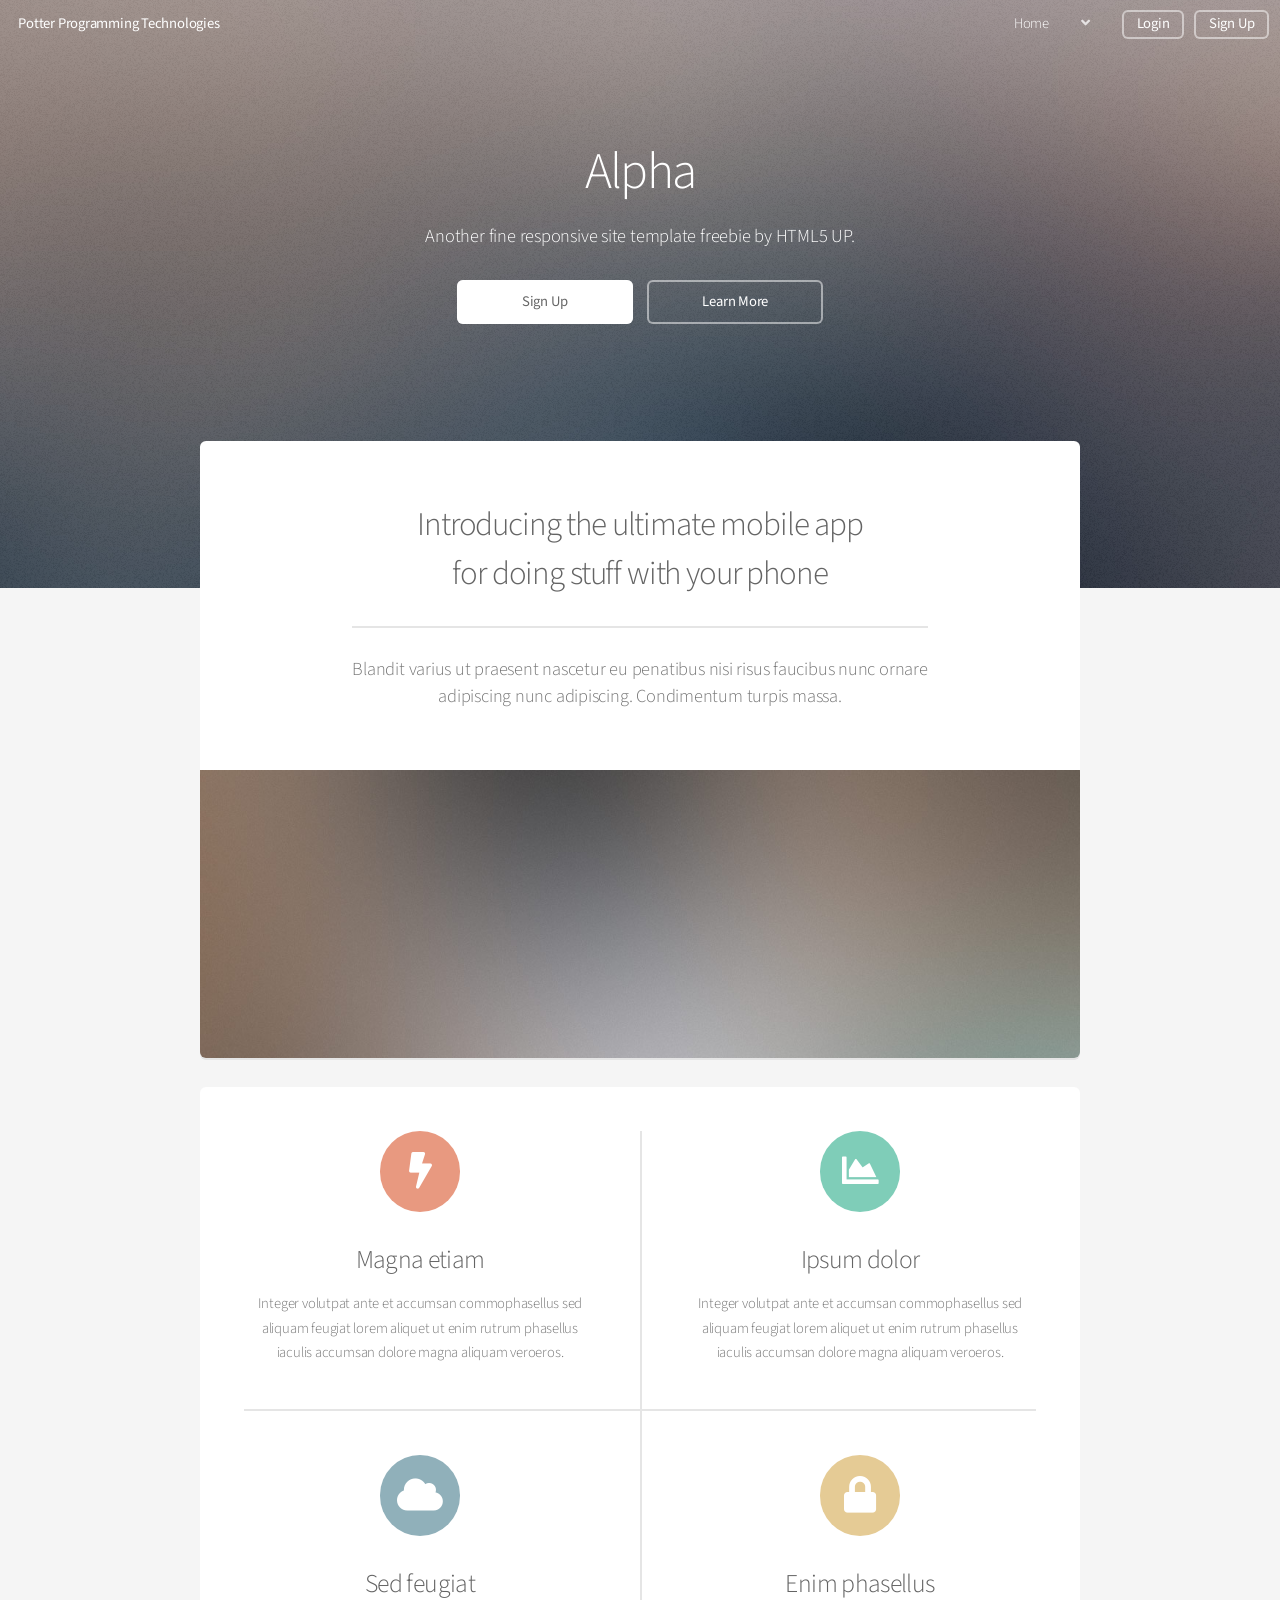
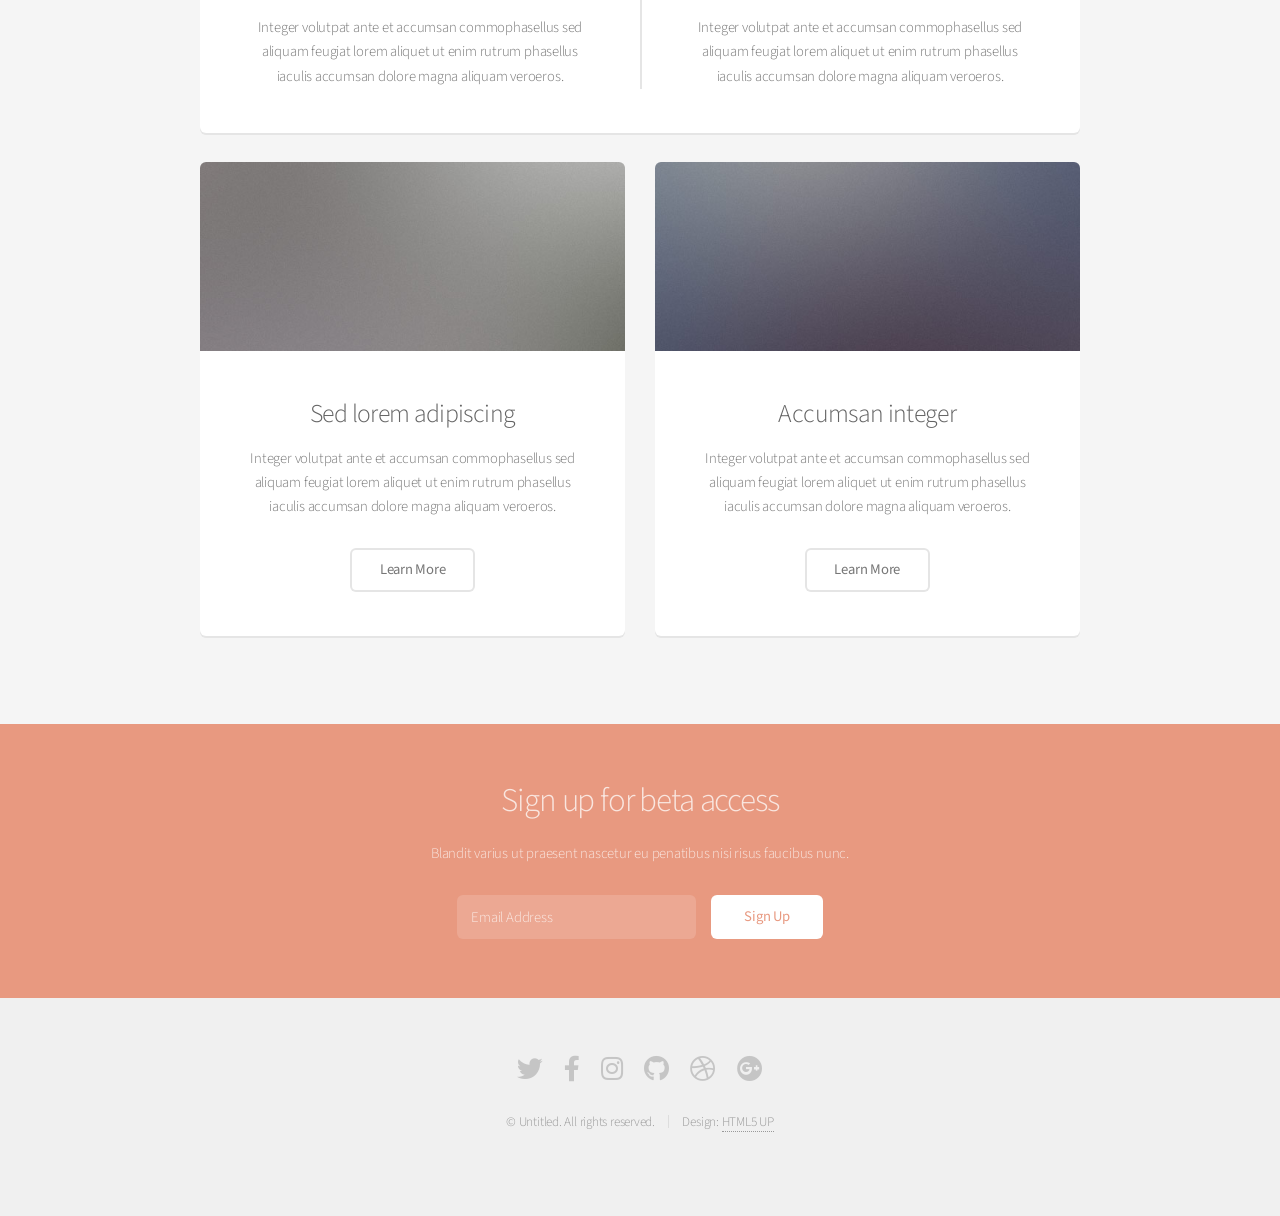
==== index.html @ 26efd862 "Altered" ====
<!DOCTYPE HTML>
<!--
	Alpha by HTML5 UP
	html5up.net | @ajlkn
	Free for personal and commercial use under the CCA 3.0 license (html5up.net/license)
-->
<html>
	<head>
		<title>Home</title>
		<meta charset="utf-8" />
		<meta name="viewport" content="width=device-width, initial-scale=1, user-scalable=no" />
		<link rel="stylesheet" href="./assets/css/main.css" />
	</head>
	<body class="landing is-preload">
		<div id="page-wrapper">

			<!-- Header -->
				<header id="header" class="alt">
					<h1><a href="./index.html">Potter Programming Technologies</a></h1>
					<nav id="nav"></nav>
				</header>

			<!-- Banner -->
				<section id="banner">
					<h2>Alpha</h2>
					<p>Another fine responsive site template freebie by HTML5 UP.</p>
					<ul class="actions special">
						<li><a href="#" class="button primary">Sign Up</a></li>
						<li><a href="#" class="button">Learn More</a></li>
					</ul>
				</section>

			<!-- Main -->
				<section id="main" class="container">

					<section class="box special">
						<header class="major">
							<h2>Introducing the ultimate mobile app
							<br />
							for doing stuff with your phone</h2>
							<p>Blandit varius ut praesent nascetur eu penatibus nisi risus faucibus nunc ornare<br />
							adipiscing nunc adipiscing. Condimentum turpis massa.</p>
						</header>
						<span class="image featured"><img src="images/pic01.jpg" alt="" /></span>
					</section>

					<section class="box special features">
						<div class="features-row">
							<section>
								<span class="icon solid major fa-bolt accent2"></span>
								<h3>Magna etiam</h3>
								<p>Integer volutpat ante et accumsan commophasellus sed aliquam feugiat lorem aliquet ut enim rutrum phasellus iaculis accumsan dolore magna aliquam veroeros.</p>
							</section>
							<section>
								<span class="icon solid major fa-chart-area accent3"></span>
								<h3>Ipsum dolor</h3>
								<p>Integer volutpat ante et accumsan commophasellus sed aliquam feugiat lorem aliquet ut enim rutrum phasellus iaculis accumsan dolore magna aliquam veroeros.</p>
							</section>
						</div>
						<div class="features-row">
							<section>
								<span class="icon solid major fa-cloud accent4"></span>
								<h3>Sed feugiat</h3>
								<p>Integer volutpat ante et accumsan commophasellus sed aliquam feugiat lorem aliquet ut enim rutrum phasellus iaculis accumsan dolore magna aliquam veroeros.</p>
							</section>
							<section>
								<span class="icon solid major fa-lock accent5"></span>
								<h3>Enim phasellus</h3>
								<p>Integer volutpat ante et accumsan commophasellus sed aliquam feugiat lorem aliquet ut enim rutrum phasellus iaculis accumsan dolore magna aliquam veroeros.</p>
							</section>
						</div>
					</section>

					<div class="row">
						<div class="col-6 col-12-narrower">

							<section class="box special">
								<span class="image featured"><img src="images/pic02.jpg" alt="" /></span>
								<h3>Sed lorem adipiscing</h3>
								<p>Integer volutpat ante et accumsan commophasellus sed aliquam feugiat lorem aliquet ut enim rutrum phasellus iaculis accumsan dolore magna aliquam veroeros.</p>
								<ul class="actions special">
									<li><a href="#" class="button alt">Learn More</a></li>
								</ul>
							</section>

						</div>
						<div class="col-6 col-12-narrower">

							<section class="box special">
								<span class="image featured"><img src="images/pic03.jpg" alt="" /></span>
								<h3>Accumsan integer</h3>
								<p>Integer volutpat ante et accumsan commophasellus sed aliquam feugiat lorem aliquet ut enim rutrum phasellus iaculis accumsan dolore magna aliquam veroeros.</p>
								<ul class="actions special">
									<li><a href="#" class="button alt">Learn More</a></li>
								</ul>
							</section>

						</div>
					</div>

				</section>

			<!-- CTA -->
				<section id="cta">

					<h2>Sign up for beta access</h2>
					<p>Blandit varius ut praesent nascetur eu penatibus nisi risus faucibus nunc.</p>

					<form>
						<div class="row gtr-50 gtr-uniform">
							<div class="col-8 col-12-mobilep">
								<input type="email" name="email" id="email" placeholder="Email Address" />
							</div>
							<div class="col-4 col-12-mobilep">
								<input type="submit" value="Sign Up" class="fit" />
							</div>
						</div>
					</form>

				</section>

			<!-- Footer -->
				<footer id="footer">
					<ul class="icons">
						<li><a href="#" class="icon brands fa-twitter"><span class="label">Twitter</span></a></li>
						<li><a href="#" class="icon brands fa-facebook-f"><span class="label">Facebook</span></a></li>
						<li><a href="#" class="icon brands fa-instagram"><span class="label">Instagram</span></a></li>
						<li><a href="#" class="icon brands fa-github"><span class="label">Github</span></a></li>
						<li><a href="#" class="icon brands fa-dribbble"><span class="label">Dribbble</span></a></li>
						<li><a href="#" class="icon brands fa-google-plus"><span class="label">Google+</span></a></li>
					</ul>
					<ul class="copyright">
						<li>&copy; Untitled. All rights reserved.</li><li>Design: <a href="http://html5up.net">HTML5 UP</a></li>
					</ul>
				</footer>

		</div>

		<!-- Scripts -->
			<script src="./assets/js/nav.js"></script>
			<script src="./assets/js/jquery.min.js"></script>
			<script src="./assets/js/jquery.dropotron.min.js"></script>
			<script src="./assets/js/jquery.scrollex.min.js"></script>
			<script src="./assets/js/browser.min.js"></script>
			<script src="./assets/js/breakpoints.min.js"></script>
			<script src="./assets/js/util.js"></script>
			<script src="./assets/js/main.js"></script>

	</body>
</html>
---- assets/css/main.css ----
@import url("fontawesome-all.min.css");
@import url("https://fonts.googleapis.com/css?family=Source+Sans+Pro:300,400,300italic,400italic");

/*
	Alpha by HTML5 UP
	html5up.net | @ajlkn
	Free for personal and commercial use under the CCA 3.0 license (html5up.net/license)
*/

/* Reset */

/* Based on meyerweb.com/eric/tools/css/reset (v2.0 | 20110126 | License: public domain) */

	html, body, div, span, applet, object,
	iframe, h1, h2, h3, h4, h5, h6, p, blockquote,
	pre, a, abbr, acronym, address, big, cite,
	code, del, dfn, em, img, ins, kbd, q, s, samp,
	small, strike, strong, sub, sup, tt, var, b,
	u, i, center, dl, dt, dd, ol, ul, li, fieldset,
	form, label, legend, table, caption, tbody,
	tfoot, thead, tr, th, td, article, aside,
	canvas, details, embed, figure, figcaption,
	footer, header, hgroup, menu, nav, output, ruby,
	section, summary, time, mark, audio, video {
		margin: 0;
		padding: 0;
		border: 0;
		font-size: 100%;
		font: inherit;
		vertical-align: baseline;
	}

	article, aside, details, figcaption, figure,
	footer, header, hgroup, menu, nav, section {
		display: block;
	}

	body {
		line-height: 1;
	}

	ol, ul {
		list-style: none;
	}

	blockquote, q {
		quotes: none;
	}

		blockquote:before, blockquote:after, q:before, q:after {
			content: '';
			content: none;
		}

	table {
		border-collapse: collapse;
		border-spacing: 0;
	}

	body {
		-webkit-text-size-adjust: none;
	}

	mark {
		background-color: transparent;
		color: inherit;
	}

	input::-moz-focus-inner {
		border: 0;
		padding: 0;
	}

	input, select, textarea {
		-moz-appearance: none;
		-webkit-appearance: none;
		-ms-appearance: none;
		appearance: none;
	}

/* Basic */

	@-ms-viewport {
		width: device-width;
	}

	body {
		-ms-overflow-style: scrollbar;
	}

	@media screen and (max-width: 480px) {

		html, body {
			min-width: 320px;
		}

	}

	html {
		box-sizing: border-box;
	}

	*, *:before, *:after {
		box-sizing: inherit;
	}

	body {
		background: #f5f5f5;
	}

	body, input, select, textarea {
		color: #777;
		font-family: "Source Sans Pro", sans-serif;
		font-size: 16pt;
		font-weight: 300;
		line-height: 1.65em;
		letter-spacing: -0.015em;
	}

	a {
		-moz-transition: color 0.2s ease-in-out, border-bottom-color 0.2s ease-in-out;
		-webkit-transition: color 0.2s ease-in-out, border-bottom-color 0.2s ease-in-out;
		-ms-transition: color 0.2s ease-in-out, border-bottom-color 0.2s ease-in-out;
		transition: color 0.2s ease-in-out, border-bottom-color 0.2s ease-in-out;
		border-bottom: dotted 1px;
		color: #e89980;
		text-decoration: none;
	}

		a:hover {
			border-bottom-color: transparent;
		}

	strong, b {
		color: #646464;
		font-weight: 400;
	}

	em, i {
		font-style: italic;
	}

	p {
		margin: 0 0 2em 0;
	}

	h1, h2, h3, h4, h5, h6 {
		color: #646464;
		font-weight: 300;
		line-height: 1em;
		margin: 0 0 0.5em 0;
	}

		h1 a, h2 a, h3 a, h4 a, h5 a, h6 a {
			color: inherit;
			text-decoration: none;
		}

	h2 {
		font-size: 2.25em;
		line-height: 1.5em;
		letter-spacing: -0.035em;
	}

	h3 {
		font-size: 1.75em;
		line-height: 1.5em;
		letter-spacing: -0.025em;
	}

	h4 {
		font-size: 1.1em;
		line-height: 1.5em;
		letter-spacing: 0;
	}

	h5 {
		font-size: 0.9em;
		line-height: 1.5em;
		letter-spacing: 0;
	}

	h6 {
		font-size: 0.7em;
		line-height: 1.5em;
		letter-spacing: 0;
	}

	sub {
		font-size: 0.8em;
		position: relative;
		top: 0.5em;
	}

	sup {
		font-size: 0.8em;
		position: relative;
		top: -0.5em;
	}

	hr {
		border: 0;
		border-bottom: solid 2px #e5e5e5;
		margin: 2em 0;
	}

		hr.major {
			margin: 3em 0;
		}

	blockquote {
		border-left: solid 4px #e5e5e5;
		font-style: italic;
		margin: 0 0 2em 0;
		padding: 0.5em 0 0.5em 2em;
	}

	pre {
		-webkit-overflow-scrolling: touch;
		background: #f8f8f8;
		border-radius: 6px;
		border: solid 1px #e5e5e5;
		font-family: monospace;
		font-size: 0.9em;
		line-height: 1.75em;
		margin: 0 0 2em 0;
		overflow-x: auto;
		padding: 1em 1.5em;
	}

	code {
		background: #f8f8f8;
		border-radius: 6px;
		border: solid 1px #e5e5e5;
		font-family: monospace;
		font-size: 0.9em;
		margin: 0 0.25em;
		padding: 0.25em 0.65em;
	}

	.align-left {
		text-align: left;
	}

	.align-center {
		text-align: center;
	}

	.align-right {
		text-align: right;
	}

/* Row */

	.row {
		display: flex;
		flex-wrap: wrap;
		box-sizing: border-box;
		align-items: stretch;
	}

		.row > * {
			box-sizing: border-box;
		}

		.row.gtr-uniform > * > :last-child {
			margin-bottom: 0;
		}

		.row.aln-left {
			justify-content: flex-start;
		}

		.row.aln-center {
			justify-content: center;
		}

		.row.aln-right {
			justify-content: flex-end;
		}

		.row.aln-top {
			align-items: flex-start;
		}

		.row.aln-middle {
			align-items: center;
		}

		.row.aln-bottom {
			align-items: flex-end;
		}

		.row > .imp {
			order: -1;
		}

		.row > .col-1 {
			width: 8.33333%;
		}

		.row > .off-1 {
			margin-left: 8.33333%;
		}

		.row > .col-2 {
			width: 16.66667%;
		}

		.row > .off-2 {
			margin-left: 16.66667%;
		}

		.row > .col-3 {
			width: 25%;
		}

		.row > .off-3 {
			margin-left: 25%;
		}

		.row > .col-4 {
			width: 33.33333%;
		}

		.row > .off-4 {
			margin-left: 33.33333%;
		}

		.row > .col-5 {
			width: 41.66667%;
		}

		.row > .off-5 {
			margin-left: 41.66667%;
		}

		.row > .col-6 {
			width: 50%;
		}

		.row > .off-6 {
			margin-left: 50%;
		}

		.row > .col-7 {
			width: 58.33333%;
		}

		.row > .off-7 {
			margin-left: 58.33333%;
		}

		.row > .col-8 {
			width: 66.66667%;
		}

		.row > .off-8 {
			margin-left: 66.66667%;
		}

		.row > .col-9 {
			width: 75%;
		}

		.row > .off-9 {
			margin-left: 75%;
		}

		.row > .col-10 {
			width: 83.33333%;
		}

		.row > .off-10 {
			margin-left: 83.33333%;
		}

		.row > .col-11 {
			width: 91.66667%;
		}

		.row > .off-11 {
			margin-left: 91.66667%;
		}

		.row > .col-12 {
			width: 100%;
		}

		.row > .off-12 {
			margin-left: 100%;
		}

		.row.gtr-0 {
			margin-top: 0;
			margin-left: 0em;
		}

			.row.gtr-0 > * {
				padding: 0 0 0 0em;
			}

			.row.gtr-0.gtr-uniform {
				margin-top: 0em;
			}

				.row.gtr-0.gtr-uniform > * {
					padding-top: 0em;
				}

		.row.gtr-25 {
			margin-top: 0;
			margin-left: -0.5em;
		}

			.row.gtr-25 > * {
				padding: 0 0 0 0.5em;
			}

			.row.gtr-25.gtr-uniform {
				margin-top: -0.5em;
			}

				.row.gtr-25.gtr-uniform > * {
					padding-top: 0.5em;
				}

		.row.gtr-50 {
			margin-top: 0;
			margin-left: -1em;
		}

			.row.gtr-50 > * {
				padding: 0 0 0 1em;
			}

			.row.gtr-50.gtr-uniform {
				margin-top: -1em;
			}

				.row.gtr-50.gtr-uniform > * {
					padding-top: 1em;
				}

		.row {
			margin-top: 0;
			margin-left: -2em;
		}

			.row > * {
				padding: 0 0 0 2em;
			}

			.row.gtr-uniform {
				margin-top: -2em;
			}

				.row.gtr-uniform > * {
					padding-top: 2em;
				}

		.row.gtr-150 {
			margin-top: 0;
			margin-left: -3em;
		}

			.row.gtr-150 > * {
				padding: 0 0 0 3em;
			}

			.row.gtr-150.gtr-uniform {
				margin-top: -3em;
			}

				.row.gtr-150.gtr-uniform > * {
					padding-top: 3em;
				}

		.row.gtr-200 {
			margin-top: 0;
			margin-left: -4em;
		}

			.row.gtr-200 > * {
				padding: 0 0 0 4em;
			}

			.row.gtr-200.gtr-uniform {
				margin-top: -4em;
			}

				.row.gtr-200.gtr-uniform > * {
					padding-top: 4em;
				}

		@media screen and (max-width: 1680px) {

			.row {
				display: flex;
				flex-wrap: wrap;
				box-sizing: border-box;
				align-items: stretch;
			}

				.row > * {
					box-sizing: border-box;
				}

				.row.gtr-uniform > * > :last-child {
					margin-bottom: 0;
				}

				.row.aln-left {
					justify-content: flex-start;
				}

				.row.aln-center {
					justify-content: center;
				}

				.row.aln-right {
					justify-content: flex-end;
				}

				.row.aln-top {
					align-items: flex-start;
				}

				.row.aln-middle {
					align-items: center;
				}

				.row.aln-bottom {
					align-items: flex-end;
				}

				.row > .imp-wide {
					order: -1;
				}

				.row > .col-1-wide {
					width: 8.33333%;
				}

				.row > .off-1-wide {
					margin-left: 8.33333%;
				}

				.row > .col-2-wide {
					width: 16.66667%;
				}

				.row > .off-2-wide {
					margin-left: 16.66667%;
				}

				.row > .col-3-wide {
					width: 25%;
				}

				.row > .off-3-wide {
					margin-left: 25%;
				}

				.row > .col-4-wide {
					width: 33.33333%;
				}

				.row > .off-4-wide {
					margin-left: 33.33333%;
				}

				.row > .col-5-wide {
					width: 41.66667%;
				}

				.row > .off-5-wide {
					margin-left: 41.66667%;
				}

				.row > .col-6-wide {
					width: 50%;
				}

				.row > .off-6-wide {
					margin-left: 50%;
				}

				.row > .col-7-wide {
					width: 58.33333%;
				}

				.row > .off-7-wide {
					margin-left: 58.33333%;
				}

				.row > .col-8-wide {
					width: 66.66667%;
				}

				.row > .off-8-wide {
					margin-left: 66.66667%;
				}

				.row > .col-9-wide {
					width: 75%;
				}

				.row > .off-9-wide {
					margin-left: 75%;
				}

				.row > .col-10-wide {
					width: 83.33333%;
				}

				.row > .off-10-wide {
					margin-left: 83.33333%;
				}

				.row > .col-11-wide {
					width: 91.66667%;
				}

				.row > .off-11-wide {
					margin-left: 91.66667%;
				}

				.row > .col-12-wide {
					width: 100%;
				}

				.row > .off-12-wide {
					margin-left: 100%;
				}

				.row.gtr-0 {
					margin-top: 0;
					margin-left: 0em;
				}

					.row.gtr-0 > * {
						padding: 0 0 0 0em;
					}

					.row.gtr-0.gtr-uniform {
						margin-top: 0em;
					}

						.row.gtr-0.gtr-uniform > * {
							padding-top: 0em;
						}

				.row.gtr-25 {
					margin-top: 0;
					margin-left: -0.5em;
				}

					.row.gtr-25 > * {
						padding: 0 0 0 0.5em;
					}

					.row.gtr-25.gtr-uniform {
						margin-top: -0.5em;
					}

						.row.gtr-25.gtr-uniform > * {
							padding-top: 0.5em;
						}

				.row.gtr-50 {
					margin-top: 0;
					margin-left: -1em;
				}

					.row.gtr-50 > * {
						padding: 0 0 0 1em;
					}

					.row.gtr-50.gtr-uniform {
						margin-top: -1em;
					}

						.row.gtr-50.gtr-uniform > * {
							padding-top: 1em;
						}

				.row {
					margin-top: 0;
					margin-left: -2em;
				}

					.row > * {
						padding: 0 0 0 2em;
					}

					.row.gtr-uniform {
						margin-top: -2em;
					}

						.row.gtr-uniform > * {
							padding-top: 2em;
						}

				.row.gtr-150 {
					margin-top: 0;
					margin-left: -3em;
				}

					.row.gtr-150 > * {
						padding: 0 0 0 3em;
					}

					.row.gtr-150.gtr-uniform {
						margin-top: -3em;
					}

						.row.gtr-150.gtr-uniform > * {
							padding-top: 3em;
						}

				.row.gtr-200 {
					margin-top: 0;
					margin-left: -4em;
				}

					.row.gtr-200 > * {
						padding: 0 0 0 4em;
					}

					.row.gtr-200.gtr-uniform {
						margin-top: -4em;
					}

						.row.gtr-200.gtr-uniform > * {
							padding-top: 4em;
						}

		}

		@media screen and (max-width: 1280px) {

			.row {
				display: flex;
				flex-wrap: wrap;
				box-sizing: border-box;
				align-items: stretch;
			}

				.row > * {
					box-sizing: border-box;
				}

				.row.gtr-uniform > * > :last-child {
					margin-bottom: 0;
				}

				.row.aln-left {
					justify-content: flex-start;
				}

				.row.aln-center {
					justify-content: center;
				}

				.row.aln-right {
					justify-content: flex-end;
				}

				.row.aln-top {
					align-items: flex-start;
				}

				.row.aln-middle {
					align-items: center;
				}

				.row.aln-bottom {
					align-items: flex-end;
				}

				.row > .imp-normal {
					order: -1;
				}

				.row > .col-1-normal {
					width: 8.33333%;
				}

				.row > .off-1-normal {
					margin-left: 8.33333%;
				}

				.row > .col-2-normal {
					width: 16.66667%;
				}

				.row > .off-2-normal {
					margin-left: 16.66667%;
				}

				.row > .col-3-normal {
					width: 25%;
				}

				.row > .off-3-normal {
					margin-left: 25%;
				}

				.row > .col-4-normal {
					width: 33.33333%;
				}

				.row > .off-4-normal {
					margin-left: 33.33333%;
				}

				.row > .col-5-normal {
					width: 41.66667%;
				}

				.row > .off-5-normal {
					margin-left: 41.66667%;
				}

				.row > .col-6-normal {
					width: 50%;
				}

				.row > .off-6-normal {
					margin-left: 50%;
				}

				.row > .col-7-normal {
					width: 58.33333%;
				}

				.row > .off-7-normal {
					margin-left: 58.33333%;
				}

				.row > .col-8-normal {
					width: 66.66667%;
				}

				.row > .off-8-normal {
					margin-left: 66.66667%;
				}

				.row > .col-9-normal {
					width: 75%;
				}

				.row > .off-9-normal {
					margin-left: 75%;
				}

				.row > .col-10-normal {
					width: 83.33333%;
				}

				.row > .off-10-normal {
					margin-left: 83.33333%;
				}

				.row > .col-11-normal {
					width: 91.66667%;
				}

				.row > .off-11-normal {
					margin-left: 91.66667%;
				}

				.row > .col-12-normal {
					width: 100%;
				}

				.row > .off-12-normal {
					margin-left: 100%;
				}

				.row.gtr-0 {
					margin-top: 0;
					margin-left: 0em;
				}

					.row.gtr-0 > * {
						padding: 0 0 0 0em;
					}

					.row.gtr-0.gtr-uniform {
						margin-top: 0em;
					}

						.row.gtr-0.gtr-uniform > * {
							padding-top: 0em;
						}

				.row.gtr-25 {
					margin-top: 0;
					margin-left: -0.5em;
				}

					.row.gtr-25 > * {
						padding: 0 0 0 0.5em;
					}

					.row.gtr-25.gtr-uniform {
						margin-top: -0.5em;
					}

						.row.gtr-25.gtr-uniform > * {
							padding-top: 0.5em;
						}

				.row.gtr-50 {
					margin-top: 0;
					margin-left: -1em;
				}

					.row.gtr-50 > * {
						padding: 0 0 0 1em;
					}

					.row.gtr-50.gtr-uniform {
						margin-top: -1em;
					}

						.row.gtr-50.gtr-uniform > * {
							padding-top: 1em;
						}

				.row {
					margin-top: 0;
					margin-left: -2em;
				}

					.row > * {
						padding: 0 0 0 2em;
					}

					.row.gtr-uniform {
						margin-top: -2em;
					}

						.row.gtr-uniform > * {
							padding-top: 2em;
						}

				.row.gtr-150 {
					margin-top: 0;
					margin-left: -3em;
				}

					.row.gtr-150 > * {
						padding: 0 0 0 3em;
					}

					.row.gtr-150.gtr-uniform {
						margin-top: -3em;
					}

						.row.gtr-150.gtr-uniform > * {
							padding-top: 3em;
						}

				.row.gtr-200 {
					margin-top: 0;
					margin-left: -4em;
				}

					.row.gtr-200 > * {
						padding: 0 0 0 4em;
					}

					.row.gtr-200.gtr-uniform {
						margin-top: -4em;
					}

						.row.gtr-200.gtr-uniform > * {
							padding-top: 4em;
						}

		}

		@media screen and (max-width: 980px) {

			.row {
				display: flex;
				flex-wrap: wrap;
				box-sizing: border-box;
				align-items: stretch;
			}

				.row > * {
					box-sizing: border-box;
				}

				.row.gtr-uniform > * > :last-child {
					margin-bottom: 0;
				}

				.row.aln-left {
					justify-content: flex-start;
				}

				.row.aln-center {
					justify-content: center;
				}

				.row.aln-right {
					justify-content: flex-end;
				}

				.row.aln-top {
					align-items: flex-start;
				}

				.row.aln-middle {
					align-items: center;
				}

				.row.aln-bottom {
					align-items: flex-end;
				}

				.row > .imp-narrow {
					order: -1;
				}

				.row > .col-1-narrow {
					width: 8.33333%;
				}

				.row > .off-1-narrow {
					margin-left: 8.33333%;
				}

				.row > .col-2-narrow {
					width: 16.66667%;
				}

				.row > .off-2-narrow {
					margin-left: 16.66667%;
				}

				.row > .col-3-narrow {
					width: 25%;
				}

				.row > .off-3-narrow {
					margin-left: 25%;
				}

				.row > .col-4-narrow {
					width: 33.33333%;
				}

				.row > .off-4-narrow {
					margin-left: 33.33333%;
				}

				.row > .col-5-narrow {
					width: 41.66667%;
				}

				.row > .off-5-narrow {
					margin-left: 41.66667%;
				}

				.row > .col-6-narrow {
					width: 50%;
				}

				.row > .off-6-narrow {
					margin-left: 50%;
				}

				.row > .col-7-narrow {
					width: 58.33333%;
				}

				.row > .off-7-narrow {
					margin-left: 58.33333%;
				}

				.row > .col-8-narrow {
					width: 66.66667%;
				}

				.row > .off-8-narrow {
					margin-left: 66.66667%;
				}

				.row > .col-9-narrow {
					width: 75%;
				}

				.row > .off-9-narrow {
					margin-left: 75%;
				}

				.row > .col-10-narrow {
					width: 83.33333%;
				}

				.row > .off-10-narrow {
					margin-left: 83.33333%;
				}

				.row > .col-11-narrow {
					width: 91.66667%;
				}

				.row > .off-11-narrow {
					margin-left: 91.66667%;
				}

				.row > .col-12-narrow {
					width: 100%;
				}

				.row > .off-12-narrow {
					margin-left: 100%;
				}

				.row.gtr-0 {
					margin-top: 0;
					margin-left: 0em;
				}

					.row.gtr-0 > * {
						padding: 0 0 0 0em;
					}

					.row.gtr-0.gtr-uniform {
						margin-top: 0em;
					}

						.row.gtr-0.gtr-uniform > * {
							padding-top: 0em;
						}

				.row.gtr-25 {
					margin-top: 0;
					margin-left: -0.5em;
				}

					.row.gtr-25 > * {
						padding: 0 0 0 0.5em;
					}

					.row.gtr-25.gtr-uniform {
						margin-top: -0.5em;
					}

						.row.gtr-25.gtr-uniform > * {
							padding-top: 0.5em;
						}

				.row.gtr-50 {
					margin-top: 0;
					margin-left: -1em;
				}

					.row.gtr-50 > * {
						padding: 0 0 0 1em;
					}

					.row.gtr-50.gtr-uniform {
						margin-top: -1em;
					}

						.row.gtr-50.gtr-uniform > * {
							padding-top: 1em;
						}

				.row {
					margin-top: 0;
					margin-left: -2em;
				}

					.row > * {
						padding: 0 0 0 2em;
					}

					.row.gtr-uniform {
						margin-top: -2em;
					}

						.row.gtr-uniform > * {
							padding-top: 2em;
						}

				.row.gtr-150 {
					margin-top: 0;
					margin-left: -3em;
				}

					.row.gtr-150 > * {
						padding: 0 0 0 3em;
					}

					.row.gtr-150.gtr-uniform {
						margin-top: -3em;
					}

						.row.gtr-150.gtr-uniform > * {
							padding-top: 3em;
						}

				.row.gtr-200 {
					margin-top: 0;
					margin-left: -4em;
				}

					.row.gtr-200 > * {
						padding: 0 0 0 4em;
					}

					.row.gtr-200.gtr-uniform {
						margin-top: -4em;
					}

						.row.gtr-200.gtr-uniform > * {
							padding-top: 4em;
						}

		}

		@media screen and (max-width: 840px) {

			.row {
				display: flex;
				flex-wrap: wrap;
				box-sizing: border-box;
				align-items: stretch;
			}

				.row > * {
					box-sizing: border-box;
				}

				.row.gtr-uniform > * > :last-child {
					margin-bottom: 0;
				}

				.row.aln-left {
					justify-content: flex-start;
				}

				.row.aln-center {
					justify-content: center;
				}

				.row.aln-right {
					justify-content: flex-end;
				}

				.row.aln-top {
					align-items: flex-start;
				}

				.row.aln-middle {
					align-items: center;
				}

				.row.aln-bottom {
					align-items: flex-end;
				}

				.row > .imp-narrower {
					order: -1;
				}

				.row > .col-1-narrower {
					width: 8.33333%;
				}

				.row > .off-1-narrower {
					margin-left: 8.33333%;
				}

				.row > .col-2-narrower {
					width: 16.66667%;
				}

				.row > .off-2-narrower {
					margin-left: 16.66667%;
				}

				.row > .col-3-narrower {
					width: 25%;
				}

				.row > .off-3-narrower {
					margin-left: 25%;
				}

				.row > .col-4-narrower {
					width: 33.33333%;
				}

				.row > .off-4-narrower {
					margin-left: 33.33333%;
				}

				.row > .col-5-narrower {
					width: 41.66667%;
				}

				.row > .off-5-narrower {
					margin-left: 41.66667%;
				}

				.row > .col-6-narrower {
					width: 50%;
				}

				.row > .off-6-narrower {
					margin-left: 50%;
				}

				.row > .col-7-narrower {
					width: 58.33333%;
				}

				.row > .off-7-narrower {
					margin-left: 58.33333%;
				}

				.row > .col-8-narrower {
					width: 66.66667%;
				}

				.row > .off-8-narrower {
					margin-left: 66.66667%;
				}

				.row > .col-9-narrower {
					width: 75%;
				}

				.row > .off-9-narrower {
					margin-left: 75%;
				}

				.row > .col-10-narrower {
					width: 83.33333%;
				}

				.row > .off-10-narrower {
					margin-left: 83.33333%;
				}

				.row > .col-11-narrower {
					width: 91.66667%;
				}

				.row > .off-11-narrower {
					margin-left: 91.66667%;
				}

				.row > .col-12-narrower {
					width: 100%;
				}

				.row > .off-12-narrower {
					margin-left: 100%;
				}

				.row.gtr-0 {
					margin-top: 0;
					margin-left: 0em;
				}

					.row.gtr-0 > * {
						padding: 0 0 0 0em;
					}

					.row.gtr-0.gtr-uniform {
						margin-top: 0em;
					}

						.row.gtr-0.gtr-uniform > * {
							padding-top: 0em;
						}

				.row.gtr-25 {
					margin-top: 0;
					margin-left: -0.5em;
				}

					.row.gtr-25 > * {
						padding: 0 0 0 0.5em;
					}

					.row.gtr-25.gtr-uniform {
						margin-top: -0.5em;
					}

						.row.gtr-25.gtr-uniform > * {
							padding-top: 0.5em;
						}

				.row.gtr-50 {
					margin-top: 0;
					margin-left: -1em;
				}

					.row.gtr-50 > * {
						padding: 0 0 0 1em;
					}

					.row.gtr-50.gtr-uniform {
						margin-top: -1em;
					}

						.row.gtr-50.gtr-uniform > * {
							padding-top: 1em;
						}

				.row {
					margin-top: 0;
					margin-left: -2em;
				}

					.row > * {
						padding: 0 0 0 2em;
					}

					.row.gtr-uniform {
						margin-top: -2em;
					}

						.row.gtr-uniform > * {
							padding-top: 2em;
						}

				.row.gtr-150 {
					margin-top: 0;
					margin-left: -3em;
				}

					.row.gtr-150 > * {
						padding: 0 0 0 3em;
					}

					.row.gtr-150.gtr-uniform {
						margin-top: -3em;
					}

						.row.gtr-150.gtr-uniform > * {
							padding-top: 3em;
						}

				.row.gtr-200 {
					margin-top: 0;
					margin-left: -4em;
				}

					.row.gtr-200 > * {
						padding: 0 0 0 4em;
					}

					.row.gtr-200.gtr-uniform {
						margin-top: -4em;
					}

						.row.gtr-200.gtr-uniform > * {
							padding-top: 4em;
						}

		}

		@media screen and (max-width: 736px) {

			.row {
				display: flex;
				flex-wrap: wrap;
				box-sizing: border-box;
				align-items: stretch;
			}

				.row > * {
					box-sizing: border-box;
				}

				.row.gtr-uniform > * > :last-child {
					margin-bottom: 0;
				}

				.row.aln-left {
					justify-content: flex-start;
				}

				.row.aln-center {
					justify-content: center;
				}

				.row.aln-right {
					justify-content: flex-end;
				}

				.row.aln-top {
					align-items: flex-start;
				}

				.row.aln-middle {
					align-items: center;
				}

				.row.aln-bottom {
					align-items: flex-end;
				}

				.row > .imp-mobile {
					order: -1;
				}

				.row > .col-1-mobile {
					width: 8.33333%;
				}

				.row > .off-1-mobile {
					margin-left: 8.33333%;
				}

				.row > .col-2-mobile {
					width: 16.66667%;
				}

				.row > .off-2-mobile {
					margin-left: 16.66667%;
				}

				.row > .col-3-mobile {
					width: 25%;
				}

				.row > .off-3-mobile {
					margin-left: 25%;
				}

				.row > .col-4-mobile {
					width: 33.33333%;
				}

				.row > .off-4-mobile {
					margin-left: 33.33333%;
				}

				.row > .col-5-mobile {
					width: 41.66667%;
				}

				.row > .off-5-mobile {
					margin-left: 41.66667%;
				}

				.row > .col-6-mobile {
					width: 50%;
				}

				.row > .off-6-mobile {
					margin-left: 50%;
				}

				.row > .col-7-mobile {
					width: 58.33333%;
				}

				.row > .off-7-mobile {
					margin-left: 58.33333%;
				}

				.row > .col-8-mobile {
					width: 66.66667%;
				}

				.row > .off-8-mobile {
					margin-left: 66.66667%;
				}

				.row > .col-9-mobile {
					width: 75%;
				}

				.row > .off-9-mobile {
					margin-left: 75%;
				}

				.row > .col-10-mobile {
					width: 83.33333%;
				}

				.row > .off-10-mobile {
					margin-left: 83.33333%;
				}

				.row > .col-11-mobile {
					width: 91.66667%;
				}

				.row > .off-11-mobile {
					margin-left: 91.66667%;
				}

				.row > .col-12-mobile {
					width: 100%;
				}

				.row > .off-12-mobile {
					margin-left: 100%;
				}

				.row.gtr-0 {
					margin-top: 0;
					margin-left: 0em;
				}

					.row.gtr-0 > * {
						padding: 0 0 0 0em;
					}

					.row.gtr-0.gtr-uniform {
						margin-top: 0em;
					}

						.row.gtr-0.gtr-uniform > * {
							padding-top: 0em;
						}

				.row.gtr-25 {
					margin-top: 0;
					margin-left: -0.5em;
				}

					.row.gtr-25 > * {
						padding: 0 0 0 0.5em;
					}

					.row.gtr-25.gtr-uniform {
						margin-top: -0.5em;
					}

						.row.gtr-25.gtr-uniform > * {
							padding-top: 0.5em;
						}

				.row.gtr-50 {
					margin-top: 0;
					margin-left: -1em;
				}

					.row.gtr-50 > * {
						padding: 0 0 0 1em;
					}

					.row.gtr-50.gtr-uniform {
						margin-top: -1em;
					}

						.row.gtr-50.gtr-uniform > * {
							padding-top: 1em;
						}

				.row {
					margin-top: 0;
					margin-left: -2em;
				}

					.row > * {
						padding: 0 0 0 2em;
					}

					.row.gtr-uniform {
						margin-top: -2em;
					}

						.row.gtr-uniform > * {
							padding-top: 2em;
						}

				.row.gtr-150 {
					margin-top: 0;
					margin-left: -3em;
				}

					.row.gtr-150 > * {
						padding: 0 0 0 3em;
					}

					.row.gtr-150.gtr-uniform {
						margin-top: -3em;
					}

						.row.gtr-150.gtr-uniform > * {
							padding-top: 3em;
						}

				.row.gtr-200 {
					margin-top: 0;
					margin-left: -4em;
				}

					.row.gtr-200 > * {
						padding: 0 0 0 4em;
					}

					.row.gtr-200.gtr-uniform {
						margin-top: -4em;
					}

						.row.gtr-200.gtr-uniform > * {
							padding-top: 4em;
						}

		}

		@media screen and (max-width: 480px) {

			.row {
				display: flex;
				flex-wrap: wrap;
				box-sizing: border-box;
				align-items: stretch;
			}

				.row > * {
					box-sizing: border-box;
				}

				.row.gtr-uniform > * > :last-child {
					margin-bottom: 0;
				}

				.row.aln-left {
					justify-content: flex-start;
				}

				.row.aln-center {
					justify-content: center;
				}

				.row.aln-right {
					justify-content: flex-end;
				}

				.row.aln-top {
					align-items: flex-start;
				}

				.row.aln-middle {
					align-items: center;
				}

				.row.aln-bottom {
					align-items: flex-end;
				}

				.row > .imp-mobilep {
					order: -1;
				}

				.row > .col-1-mobilep {
					width: 8.33333%;
				}

				.row > .off-1-mobilep {
					margin-left: 8.33333%;
				}

				.row > .col-2-mobilep {
					width: 16.66667%;
				}

				.row > .off-2-mobilep {
					margin-left: 16.66667%;
				}

				.row > .col-3-mobilep {
					width: 25%;
				}

				.row > .off-3-mobilep {
					margin-left: 25%;
				}

				.row > .col-4-mobilep {
					width: 33.33333%;
				}

				.row > .off-4-mobilep {
					margin-left: 33.33333%;
				}

				.row > .col-5-mobilep {
					width: 41.66667%;
				}

				.row > .off-5-mobilep {
					margin-left: 41.66667%;
				}

				.row > .col-6-mobilep {
					width: 50%;
				}

				.row > .off-6-mobilep {
					margin-left: 50%;
				}

				.row > .col-7-mobilep {
					width: 58.33333%;
				}

				.row > .off-7-mobilep {
					margin-left: 58.33333%;
				}

				.row > .col-8-mobilep {
					width: 66.66667%;
				}

				.row > .off-8-mobilep {
					margin-left: 66.66667%;
				}

				.row > .col-9-mobilep {
					width: 75%;
				}

				.row > .off-9-mobilep {
					margin-left: 75%;
				}

				.row > .col-10-mobilep {
					width: 83.33333%;
				}

				.row > .off-10-mobilep {
					margin-left: 83.33333%;
				}

				.row > .col-11-mobilep {
					width: 91.66667%;
				}

				.row > .off-11-mobilep {
					margin-left: 91.66667%;
				}

				.row > .col-12-mobilep {
					width: 100%;
				}

				.row > .off-12-mobilep {
					margin-left: 100%;
				}

				.row.gtr-0 {
					margin-top: 0;
					margin-left: 0em;
				}

					.row.gtr-0 > * {
						padding: 0 0 0 0em;
					}

					.row.gtr-0.gtr-uniform {
						margin-top: 0em;
					}

						.row.gtr-0.gtr-uniform > * {
							padding-top: 0em;
						}

				.row.gtr-25 {
					margin-top: 0;
					margin-left: -0.5em;
				}

					.row.gtr-25 > * {
						padding: 0 0 0 0.5em;
					}

					.row.gtr-25.gtr-uniform {
						margin-top: -0.5em;
					}

						.row.gtr-25.gtr-uniform > * {
							padding-top: 0.5em;
						}

				.row.gtr-50 {
					margin-top: 0;
					margin-left: -1em;
				}

					.row.gtr-50 > * {
						padding: 0 0 0 1em;
					}

					.row.gtr-50.gtr-uniform {
						margin-top: -1em;
					}

						.row.gtr-50.gtr-uniform > * {
							padding-top: 1em;
						}

				.row {
					margin-top: 0;
					margin-left: -2em;
				}

					.row > * {
						padding: 0 0 0 2em;
					}

					.row.gtr-uniform {
						margin-top: -2em;
					}

						.row.gtr-uniform > * {
							padding-top: 2em;
						}

				.row.gtr-150 {
					margin-top: 0;
					margin-left: -3em;
				}

					.row.gtr-150 > * {
						padding: 0 0 0 3em;
					}

					.row.gtr-150.gtr-uniform {
						margin-top: -3em;
					}

						.row.gtr-150.gtr-uniform > * {
							padding-top: 3em;
						}

				.row.gtr-200 {
					margin-top: 0;
					margin-left: -4em;
				}

					.row.gtr-200 > * {
						padding: 0 0 0 4em;
					}

					.row.gtr-200.gtr-uniform {
						margin-top: -4em;
					}

						.row.gtr-200.gtr-uniform > * {
							padding-top: 4em;
						}

		}

/* Container */

	.container {
		margin: 0 auto;
		max-width: calc(100% - 5em);
		width: 60em;
	}

		.container.xsmall {
			width: 15em;
		}

		.container.small {
			width: 30em;
		}

		.container.medium {
			width: 45em;
		}

		.container.large {
			width: 75em;
		}

		.container.xlarge {
			width: 90em;
		}

		.container.max {
			width: 100%;
		}

		@media screen and (max-width: 840px) {

			.container {
				width: 100% !important;
			}

		}

		@media screen and (max-width: 736px) {

			.container {
				max-width: 100%;
			}

		}

/* Section/Article */

	section.special, article.special {
		text-align: center;
	}

	header p {
		color: #999;
		position: relative;
		margin: 0 0 1.5em 0;
		font-style: italic;
	}

	header h2 + p {
		font-size: 1.25em;
		margin-top: -1em;
		line-height: 1.5em;
	}

	header h3 + p {
		font-size: 1.1em;
		margin-top: -0.85em;
		line-height: 1.5em;
	}

	header h4 + p,
	header h5 + p,
	header h6 + p {
		font-size: 0.8em;
		margin-top: -0.5em;
		line-height: 1.5em;
	}

	header.major {
		padding: 1em 0;
		text-align: center;
	}

		header.major h2 {
			margin: 0;
		}

		header.major p {
			display: inline-block;
			border-top: solid 2px #e5e5e5;
			color: #777;
			margin: 1.5em 0 0 0;
			padding: 1.5em 0 0 0;
			font-style: normal;
		}

/* Form */

	form {
		margin: 0 0 2em 0;
	}

	label {
		color: #646464;
		display: block;
		font-size: 0.9em;
		font-weight: 300;
		margin: 0 0 1em 0;
	}

	input[type="text"],
	input[type="password"],
	input[type="email"],
	select,
	textarea {
		-moz-appearance: none;
		-webkit-appearance: none;
		-ms-appearance: none;
		appearance: none;
		background-color: #f8f8f8;
		border-radius: 6px;
		border: solid 1px #e5e5e5;
		color: inherit;
		display: block;
		outline: 0;
		padding: 0 1em;
		text-decoration: none;
		width: 100%;
	}

		input[type="text"]:invalid,
		input[type="password"]:invalid,
		input[type="email"]:invalid,
		select:invalid,
		textarea:invalid {
			box-shadow: none;
		}

		input[type="text"]:focus,
		input[type="password"]:focus,
		input[type="email"]:focus,
		select:focus,
		textarea:focus {
			border-color: #e89980;
			box-shadow: 0 0 0 2px #e89980;
		}

	select {
		background-image: url("data:image/svg+xml;charset=utf8,%3Csvg xmlns='http://www.w3.org/2000/svg' width='40' height='40' preserveAspectRatio='none' viewBox='0 0 40 40'%3E%3Cpath d='M9.4,12.3l10.4,10.4l10.4-10.4c0.2-0.2,0.5-0.4,0.9-0.4c0.3,0,0.6,0.1,0.9,0.4l3.3,3.3c0.2,0.2,0.4,0.5,0.4,0.9 c0,0.4-0.1,0.6-0.4,0.9L20.7,31.9c-0.2,0.2-0.5,0.4-0.9,0.4c-0.3,0-0.6-0.1-0.9-0.4L4.3,17.3c-0.2-0.2-0.4-0.5-0.4-0.9 c0-0.4,0.1-0.6,0.4-0.9l3.3-3.3c0.2-0.2,0.5-0.4,0.9-0.4S9.1,12.1,9.4,12.3z' fill='%23e5e5e5' /%3E%3C/svg%3E");
		background-size: 1.25em;
		background-repeat: no-repeat;
		background-position: calc(100% - 1em) center;
		height: 3em;
		padding-right: 3em;
		text-overflow: ellipsis;
	}

		select option {
			color: #777;
			background-color: #f5f5f5;
		}

		select:focus::-ms-value {
			background-color: transparent;
		}

		select::-ms-expand {
			display: none;
		}

	input[type="text"],
	input[type="password"],
	input[type="email"],
	select {
		height: 3em;
	}

	textarea {
		padding: 0.75em 1em;
	}

	input[type="checkbox"],
	input[type="radio"] {
		-moz-appearance: none;
		-webkit-appearance: none;
		-ms-appearance: none;
		appearance: none;
		display: block;
		float: left;
		margin-right: -2em;
		opacity: 0;
		width: 1em;
		z-index: -1;
	}

		input[type="checkbox"] + label,
		input[type="radio"] + label {
			text-decoration: none;
			color: #777;
			cursor: pointer;
			display: inline-block;
			font-size: 1em;
			font-weight: 300;
			padding-left: 2.55em;
			padding-right: 0.75em;
			position: relative;
		}

			input[type="checkbox"] + label:before,
			input[type="radio"] + label:before {
				-moz-osx-font-smoothing: grayscale;
				-webkit-font-smoothing: antialiased;
				display: inline-block;
				font-style: normal;
				font-variant: normal;
				text-rendering: auto;
				line-height: 1;
				text-transform: none !important;
				font-family: 'Font Awesome 5 Free';
				font-weight: 900;
			}

			input[type="checkbox"] + label:before,
			input[type="radio"] + label:before {
				background: #f8f8f8;
				border-radius: 6px;
				border: solid 1px #e5e5e5;
				content: '';
				display: inline-block;
				font-size: 0.8em;
				height: 2.25em;
				left: 0;
				line-height: 2.25em;
				position: absolute;
				text-align: center;
				top: 0;
				width: 2.25em;
			}

		input[type="checkbox"]:checked + label:before,
		input[type="radio"]:checked + label:before {
			background: #666;
			border-color: #666;
			color: #ffffff;
			content: '\f00c';
		}

		input[type="checkbox"]:focus + label:before,
		input[type="radio"]:focus + label:before {
			border-color: #e89980;
			box-shadow: 0 0 0 1px #e89980;
		}

	input[type="checkbox"] + label:before {
		border-radius: 6px;
	}

	input[type="radio"] + label:before {
		border-radius: 100%;
	}

	::-webkit-input-placeholder {
		color: #999 !important;
		opacity: 1.0;
	}

	:-moz-placeholder {
		color: #999 !important;
		opacity: 1.0;
	}

	::-moz-placeholder {
		color: #999 !important;
		opacity: 1.0;
	}

	:-ms-input-placeholder {
		color: #999 !important;
		opacity: 1.0;
	}

/* Box */

	.box {
		background: #fff;
		border-radius: 6px;
		box-shadow: 0 2px 0 0 #e5e5e5;
		margin: 0 0 2em 0;
		padding: 3em;
	}

		.box > :last-child {
			margin-bottom: 0;
		}

		.box.alt {
			background: none !important;
			border-radius: 0 !important;
			box-shadow: none !important;
			margin: 0 0 2em 0;
			padding: 0 !important;
		}

		.box.features .features-row {
			border-top: solid 2px #e5e5e5;
			position: relative;
		}

			.box.features .features-row:after {
				clear: both;
				content: '';
				display: block;
			}

			.box.features .features-row section {
				float: left;
				padding: 3em;
				width: 50%;
			}

				.box.features .features-row section :last-child {
					margin-bottom: 0;
				}

				.box.features .features-row section:nth-child(2n) {
					padding-right: 0;
				}

					.box.features .features-row section:nth-child(2n):before {
						background: #e5e5e5;
						content: '';
						display: block;
						height: 100%;
						margin-left: -3em;
						position: absolute;
						top: 0;
						width: 2px;
					}

				.box.features .features-row section:nth-child(2n-1) {
					padding-left: 0;
				}

			.box.features .features-row:first-child {
				border-top: 0;
			}

				.box.features .features-row:first-child section {
					padding-top: 0;
				}

			.box.features .features-row:last-child {
				padding-bottom: 0;
			}

				.box.features .features-row:last-child section {
					padding-bottom: 0;
				}

		.box.special {
			text-align: center;
		}

		.box .image.featured {
			border-radius: 0;
			display: block;
			margin: 3em 0 3em -3em;
			position: relative;
			width: calc(100% + 6em);
		}

			.box .image.featured img {
				border-radius: 0;
				display: block;
				width: 100%;
			}

			.box .image.featured:first-child {
				border-radius: 6px 6px 0 0;
				margin-bottom: 3em;
				margin-top: -3em;
			}

				.box .image.featured:first-child img {
					border-radius: 6px 6px 0 0;
				}

			.box .image.featured:last-child {
				border-radius: 0 0 6px 6px;
				margin-bottom: -3em;
				margin-top: 3em;
			}

				.box .image.featured:last-child img {
					border-radius: 0 0 6px 6px;
				}

/* Icon */

	.icon {
		text-decoration: none;
		border-bottom: none;
		position: relative;
	}

		.icon:before {
			-moz-osx-font-smoothing: grayscale;
			-webkit-font-smoothing: antialiased;
			display: inline-block;
			font-style: normal;
			font-variant: normal;
			text-rendering: auto;
			line-height: 1;
			text-transform: none !important;
			font-family: 'Font Awesome 5 Free';
			font-weight: 400;
		}

		.icon > .label {
			display: none;
		}

		.icon:before {
			line-height: inherit;
		}

		.icon.solid:before {
			font-weight: 900;
		}

		.icon.brands:before {
			font-family: 'Font Awesome 5 Brands';
		}

		.icon.major {
			background: #666;
			border-radius: 100%;
			color: #ffffff;
			cursor: default;
			display: inline-block;
			height: 5.5em;
			line-height: 5.5em;
			margin: 0 0 2em 0;
			width: 5.5em;
		}

			.icon.major:before {
				font-size: 2.5em;
			}

			.icon.major.accent1 {
				background: #666;
				color: #ffffff;
			}

			.icon.major.accent2 {
				background: #e89980;
				color: #ffffff;
			}

			.icon.major.accent3 {
				background: #7fcdb8;
				color: #ffffff;
			}

			.icon.major.accent4 {
				background: #90b0ba;
				color: #ffffff;
			}

			.icon.major.accent5 {
				background: #e5cb95;
				color: #ffffff;
			}

/* Image */

	.image {
		border-radius: 6px;
		border: 0;
		display: inline-block;
		position: relative;
	}

		.image img {
			border-radius: 6px;
			display: block;
		}

		.image.left {
			float: left;
			padding: 0 1.5em 1em 0;
			top: 0.25em;
		}

		.image.right {
			float: right;
			padding: 0 0 1em 1.5em;
			top: 0.25em;
		}

		.image.fit {
			display: block;
			margin: 0 0 2em 0;
			width: 100%;
		}

			.image.fit img {
				display: block;
				width: 100%;
			}

/* List */

	ol {
		list-style: decimal;
		margin: 0 0 2em 0;
		padding-left: 1.25em;
	}

		ol li {
			padding-left: 0.25em;
		}

	ul {
		list-style: disc;
		margin: 0 0 2em 0;
		padding-left: 1em;
	}

		ul li {
			padding-left: 0.5em;
		}

		ul.alt {
			list-style: none;
			padding-left: 0;
		}

			ul.alt li {
				border-top: solid 1px #e5e5e5;
				padding: 0.5em 0;
			}

				ul.alt li:first-child {
					border-top: 0;
					padding-top: 0;
				}

		ul.icons {
			cursor: default;
			list-style: none;
			padding-left: 0;
		}

			ul.icons li {
				display: inline-block;
				padding: 0 1.25em 0 0;
			}

				ul.icons li:last-child {
					padding-right: 0;
				}

				ul.icons li .icon {
					color: inherit;
				}

					ul.icons li .icon:before {
						font-size: 1.75em;
					}

	dl {
		margin: 0 0 2em 0;
	}

/* Actions */

	ul.actions {
		display: -moz-flex;
		display: -webkit-flex;
		display: -ms-flex;
		display: flex;
		cursor: default;
		list-style: none;
		margin-left: -1em;
		padding-left: 0;
	}

		ul.actions li {
			padding: 0 0 0 1em;
			vertical-align: middle;
		}

		ul.actions.special {
			-moz-justify-content: center;
			-webkit-justify-content: center;
			-ms-justify-content: center;
			justify-content: center;
			width: 100%;
			margin-left: 0;
		}

			ul.actions.special li:first-child {
				padding-left: 0;
			}

		ul.actions.stacked {
			-moz-flex-direction: column;
			-webkit-flex-direction: column;
			-ms-flex-direction: column;
			flex-direction: column;
			margin-left: 0;
		}

			ul.actions.stacked li {
				padding: 1.3em 0 0 0;
			}

				ul.actions.stacked li:first-child {
					padding-top: 0;
				}

		ul.actions.fit {
			width: calc(100% + 1em);
		}

			ul.actions.fit li {
				-moz-flex-grow: 1;
				-webkit-flex-grow: 1;
				-ms-flex-grow: 1;
				flex-grow: 1;
				-moz-flex-shrink: 1;
				-webkit-flex-shrink: 1;
				-ms-flex-shrink: 1;
				flex-shrink: 1;
				width: 100%;
			}

				ul.actions.fit li > * {
					width: 100%;
				}

			ul.actions.fit.stacked {
				width: 100%;
			}

		@media screen and (max-width: 480px) {

			ul.actions:not(.fixed) {
				-moz-flex-direction: column;
				-webkit-flex-direction: column;
				-ms-flex-direction: column;
				flex-direction: column;
				margin-left: 0;
				width: 100% !important;
			}

				ul.actions:not(.fixed) li {
					-moz-flex-grow: 1;
					-webkit-flex-grow: 1;
					-ms-flex-grow: 1;
					flex-grow: 1;
					-moz-flex-shrink: 1;
					-webkit-flex-shrink: 1;
					-ms-flex-shrink: 1;
					flex-shrink: 1;
					padding: 1em 0 0 0;
					text-align: center;
					width: 100%;
				}

					ul.actions:not(.fixed) li > * {
						width: 100%;
					}

					ul.actions:not(.fixed) li:first-child {
						padding-top: 0;
					}

					ul.actions:not(.fixed) li input[type="submit"],
					ul.actions:not(.fixed) li input[type="reset"],
					ul.actions:not(.fixed) li input[type="button"],
					ul.actions:not(.fixed) li button,
					ul.actions:not(.fixed) li .button {
						width: 100%;
					}

						ul.actions:not(.fixed) li input[type="submit"].icon:before,
						ul.actions:not(.fixed) li input[type="reset"].icon:before,
						ul.actions:not(.fixed) li input[type="button"].icon:before,
						ul.actions:not(.fixed) li button.icon:before,
						ul.actions:not(.fixed) li .button.icon:before {
							margin-left: -0.5em;
						}

		}

/* Table */

	.table-wrapper {
		-webkit-overflow-scrolling: touch;
		overflow-x: auto;
	}

	table {
		margin: 0 0 2em 0;
		width: 100%;
	}

		table tbody tr {
			border: solid 1px #e5e5e5;
			border-left: 0;
			border-right: 0;
		}

			table tbody tr:nth-child(2n + 1) {
				background-color: #f8f8f8;
			}

		table td {
			padding: 0.75em 0.75em;
		}

		table th {
			color: #646464;
			font-size: 0.9em;
			font-weight: 300;
			padding: 0 0.75em 0.75em 0.75em;
			text-align: left;
		}

		table thead {
			border-bottom: solid 2px #e5e5e5;
		}

		table tfoot {
			border-top: solid 2px #e5e5e5;
		}

		table.alt {
			border-collapse: separate;
		}

			table.alt tbody tr td {
				border: solid 1px #e5e5e5;
				border-left-width: 0;
				border-top-width: 0;
			}

				table.alt tbody tr td:first-child {
					border-left-width: 1px;
				}

			table.alt tbody tr:first-child td {
				border-top-width: 1px;
			}

			table.alt thead {
				border-bottom: 0;
			}

			table.alt tfoot {
				border-top: 0;
			}

/* Button */

	input[type="submit"],
	input[type="reset"],
	input[type="button"],
	.button {
		-moz-appearance: none;
		-webkit-appearance: none;
		-ms-appearance: none;
		appearance: none;
		-moz-transition: background-color 0.2s ease-in-out, color 0.2s ease-in-out;
		-webkit-transition: background-color 0.2s ease-in-out, color 0.2s ease-in-out;
		-ms-transition: background-color 0.2s ease-in-out, color 0.2s ease-in-out;
		transition: background-color 0.2s ease-in-out, color 0.2s ease-in-out;
		background-color: #666;
		border-radius: 6px;
		border: 0;
		color: #ffffff;
		cursor: pointer;
		display: inline-block;
		font-weight: 400;
		height: 3em;
		line-height: 3em;
		padding: 0 2em;
		text-align: center;
		text-decoration: none;
		white-space: nowrap;
	}

		input[type="submit"]:hover,
		input[type="reset"]:hover,
		input[type="button"]:hover,
		.button:hover {
			background-color: #737373;
		}

		input[type="submit"]:active,
		input[type="reset"]:active,
		input[type="button"]:active,
		.button:active {
			background-color: #595959;
		}

		input[type="submit"].icon,
		input[type="reset"].icon,
		input[type="button"].icon,
		.button.icon {
			padding-left: 1.35em;
		}

			input[type="submit"].icon:before,
			input[type="reset"].icon:before,
			input[type="button"].icon:before,
			.button.icon:before {
				margin-right: 0.5em;
			}

		input[type="submit"].fit,
		input[type="reset"].fit,
		input[type="button"].fit,
		.button.fit {
			width: 100%;
		}

		input[type="submit"].small,
		input[type="reset"].small,
		input[type="button"].small,
		.button.small {
			font-size: 0.8em;
			height: 2.7em;
			line-height: 2.7em;
		}

		input[type="submit"].large,
		input[type="reset"].large,
		input[type="button"].large,
		.button.large {
			font-size: 1.25em;
			height: 2.7em;
			line-height: 2.7em;
		}

		input[type="submit"].alt,
		input[type="reset"].alt,
		input[type="button"].alt,
		.button.alt {
			background-color: transparent;
			box-shadow: inset 0 0 0 2px #e5e5e5;
			color: #777;
		}

			input[type="submit"].alt:hover,
			input[type="reset"].alt:hover,
			input[type="button"].alt:hover,
			.button.alt:hover {
				background-color: #f8f8f8;
			}

			input[type="submit"].alt:active,
			input[type="reset"].alt:active,
			input[type="button"].alt:active,
			.button.alt:active {
				background-color: #f0f0f0;
			}

			input[type="submit"].alt.icon:before,
			input[type="reset"].alt.icon:before,
			input[type="button"].alt.icon:before,
			.button.alt.icon:before {
				color: #999;
			}

		input[type="submit"].primary,
		input[type="reset"].primary,
		input[type="button"].primary,
		.button.primary {
			background-color: #e89980;
			color: #ffffff !important;
		}

			input[type="submit"].primary:hover,
			input[type="reset"].primary:hover,
			input[type="button"].primary:hover,
			.button.primary:hover {
				background-color: #ecaa96;
			}

			input[type="submit"].primary:active,
			input[type="reset"].primary:active,
			input[type="button"].primary:active,
			.button.primary:active {
				background-color: #e4886a;
			}

		input[type="submit"].disabled, input[type="submit"]:disabled,
		input[type="reset"].disabled,
		input[type="reset"]:disabled,
		input[type="button"].disabled,
		input[type="button"]:disabled,
		.button.disabled,
		.button:disabled {
			background-color: #777 !important;
			box-shadow: inset 0 -0.15em 0 0 rgba(0, 0, 0, 0.15);
			color: #f5f5f5 !important;
			cursor: default;
			opacity: 0.25;
		}

/* Header */

	#page-wrapper {
		padding-top: 3em;
	}

	body.landing #page-wrapper {
		padding-top: 0;
	}

	@-moz-keyframes reveal-header {
		0% {
			top: -5em;
		}

		100% {
			top: 0;
		}
	}

	@-webkit-keyframes reveal-header {
		0% {
			top: -5em;
		}

		100% {
			top: 0;
		}
	}

	@-ms-keyframes reveal-header {
		0% {
			top: -5em;
		}

		100% {
			top: 0;
		}
	}

	@keyframes reveal-header {
		0% {
			top: -5em;
		}

		100% {
			top: 0;
		}
	}

	#header {
		background: #444;
		color: #bbb;
		cursor: default;
		height: 3.25em;
		left: 0;
		line-height: 3.25em;
		position: fixed;
		top: 0;
		width: 100%;
		z-index: 10000;
	}

		#header h1 {
			color: inherit;
			height: inherit;
			left: 1.25em;
			line-height: inherit;
			margin: 0;
			padding: 0;
			position: absolute;
			top: 0;
		}

			#header h1 a {
				color: #fff;
				font-weight: 400;
				border: 0;
			}

		#header nav {
			height: inherit;
			line-height: inherit;
			position: absolute;
			right: 0.75em;
			top: 0;
			vertical-align: middle;
		}

			#header nav > ul {
				list-style: none;
				margin: 0;
				padding-left: 0;
			}

				#header nav > ul > li {
					display: inline-block;
					padding-left: 0;
				}

					#header nav > ul > li > ul {
						display: none;
					}

					#header nav > ul > li a {
						display: inline-block;
						height: 2em;
						line-height: 1.95em;
						padding: 0 1em;
						border-radius: 6px;
					}

					#header nav > ul > li a:not(.button) {
						color: #fff;
						display: inline-block;
						text-decoration: none;
						border: 0;
					}

						#header nav > ul > li a:not(.button).icon:before {
							color: #999;
							margin-right: 0.5em;
						}

					#header nav > ul > li:first-child {
						margin-left: 0;
					}

					#header nav > ul > li.active a:not(.button) {
						background-color: rgba(153, 153, 153, 0.25);
					}

					#header nav > ul > li .button {
						margin: 0 0 0 0.5em;
						position: relative;
					}

		#header input[type="submit"],
		#header input[type="reset"],
		#header input[type="button"],
		#header .button {
			background-color: transparent;
			box-shadow: inset 0 0 0 2px #999;
			color: #fff;
		}

			#header input[type="submit"]:hover,
			#header input[type="reset"]:hover,
			#header input[type="button"]:hover,
			#header .button:hover {
				background-color: rgba(153, 153, 153, 0.25);
			}

			#header input[type="submit"]:active,
			#header input[type="reset"]:active,
			#header input[type="button"]:active,
			#header .button:active {
				background-color: rgba(153, 153, 153, 0.5);
			}

		#header .container {
			position: relative;
		}

			#header .container h1 {
				left: 0;
			}

			#header .container nav {
				right: 0;
			}

		#header.reveal {
			-moz-animation: reveal-header 0.5s;
			-webkit-animation: reveal-header 0.5s;
			-ms-animation: reveal-header 0.5s;
			animation: reveal-header 0.5s;
		}

		#header.alt {
			-moz-animation: none;
			-webkit-animation: none;
			-ms-animation: none;
			animation: none;
			background: none;
			color: rgba(255, 255, 255, 0.75);
			position: absolute;
		}

			#header.alt nav > ul > li a:not(.button).icon:before {
				color: rgba(255, 255, 255, 0.75);
			}

			#header.alt nav > ul > li.active a:not(.button) {
				background-color: rgba(255, 255, 255, 0.2);
			}

			#header.alt input[type="submit"],
			#header.alt input[type="reset"],
			#header.alt input[type="button"],
			#header.alt .button {
				box-shadow: inset 0 0 0 2px rgba(255, 255, 255, 0.5);
			}

				#header.alt input[type="submit"]:hover,
				#header.alt input[type="reset"]:hover,
				#header.alt input[type="button"]:hover,
				#header.alt .button:hover {
					background-color: rgba(255, 255, 255, 0.1);
				}

				#header.alt input[type="submit"]:active,
				#header.alt input[type="reset"]:active,
				#header.alt input[type="button"]:active,
				#header.alt .button:active {
					background-color: rgba(255, 255, 255, 0.2);
				}

	.dropotron {
		background: #fff;
		border-radius: 6px;
		box-shadow: 0 2px 0 0 rgba(0, 0, 0, 0.065), inset 0 -1px 0 0 #fff, inset 0 0 0 1px rgba(229, 229, 229, 0.5);
		list-style: none;
		margin: calc(-0.5em + 1px) 0 0 1px;
		padding: 0.5em 0;
		width: 11em;
	}

		.dropotron li {
			padding: 0;
		}

			.dropotron li a, .dropotron li span {
				-moz-transition: none;
				-webkit-transition: none;
				-ms-transition: none;
				transition: none;
				border: 0;
				border-top: solid 1px #f2f2f2;
				color: inherit;
				display: block;
				padding: 0.15em 1em;
			}

			.dropotron li:first-child > a, .dropotron li:first-child > span {
				border-top: 0;
			}

			.dropotron li.active > a, .dropotron li.active > span, .dropotron li:hover > a, .dropotron li:hover > span {
				background: #e89980;
				color: #ffffff;
			}

		.dropotron.level-0 {
			font-size: 0.9em;
			margin: 1em 0 0 0;
		}

			.dropotron.level-0:before {
				-moz-transform: rotate(45deg);
				-webkit-transform: rotate(45deg);
				-ms-transform: rotate(45deg);
				transform: rotate(45deg);
				background: #fff;
				border: solid 1px rgba(229, 229, 229, 0.5);
				border-bottom: 0;
				border-right: 0;
				box-shadow: -0.25em -0.125em 0.125em 0 rgba(0, 0, 0, 0.015);
				content: '';
				display: block;
				height: 0.75em;
				position: absolute;
				right: 1.25em;
				top: -0.375em;
				width: 0.75em;
				z-index: 0;
			}

/* Banner */

	#banner {
		background-attachment: scroll,							fixed;
		background-color: #666;
		background-image: url("images/overlay.png"), url("../../images/banner.jpg");
		background-position: top left,						center center;
		background-repeat: repeat,							no-repeat;
		background-size: auto,							cover;
		color: #fff;
		padding: 12em 0 20em 0;
		text-align: center;
	}

		#banner :last-child {
			margin-bottom: 0;
		}

		#banner h2, #banner h3, #banner h4, #banner h5, #banner h6 {
			color: #fff;
		}

		#banner h2 {
			font-size: 3.5em;
			line-height: 1em;
			margin: 0 0 0.5em 0;
			padding: 0;
		}

		#banner p {
			font-size: 1.25em;
			margin-bottom: 1.75em;
		}

		#banner input[type="submit"],
		#banner input[type="reset"],
		#banner input[type="button"],
		#banner .button {
			background-color: transparent;
			box-shadow: inset 0 0 0 2px rgba(255, 255, 255, 0.5);
			color: #fff;
			min-width: 12em;
		}

			#banner input[type="submit"]:hover,
			#banner input[type="reset"]:hover,
			#banner input[type="button"]:hover,
			#banner .button:hover {
				background-color: rgba(255, 255, 255, 0.1);
			}

			#banner input[type="submit"]:active,
			#banner input[type="reset"]:active,
			#banner input[type="button"]:active,
			#banner .button:active {
				background-color: rgba(255, 255, 255, 0.2);
			}

			#banner input[type="submit"].primary,
			#banner input[type="reset"].primary,
			#banner input[type="button"].primary,
			#banner .button.primary {
				background: #fff;
				color: #666 !important;
			}

/* Main */

	#main {
		padding: 4em 0;
	}

		#main > header {
			text-align: center;
			margin: 0 0 3em 0;
		}

			#main > header h2 {
				font-size: 2.75em;
				margin: 0;
			}

			#main > header p {
				border-top: solid 2px #e5e5e5;
				color: #777;
				display: inline-block;
				font-style: normal;
				margin: 1em 0 0 0;
				padding: 1em 0 1.25em 0;
			}

	body.landing #main {
		margin-top: -14em;
	}

/* Footer */

	#footer {
		background: #f0f0f0;
		padding: 4em 0 6em 0;
		text-align: center;
	}

		#footer .icons a {
			-moz-transition: opacity 0.2s ease-in-out;
			-webkit-transition: opacity 0.2s ease-in-out;
			-ms-transition: opacity 0.2s ease-in-out;
			transition: opacity 0.2s ease-in-out;
			opacity: 0.35;
		}

			#footer .icons a:hover {
				opacity: 0.75;
			}

		#footer .copyright {
			color: #999;
			font-size: 0.9em;
			line-height: 1em;
			margin: 2em 0 0 0;
			padding: 0;
			text-align: center;
		}

			#footer .copyright a {
				color: inherit;
			}

			#footer .copyright li {
				border-left: solid 1px #dddddd;
				display: inline-block;
				list-style: none;
				margin-left: 1em;
				padding-left: 1em;
			}

				#footer .copyright li:first-child {
					border-left: 0;
					margin-left: 0;
					padding-left: 0;
				}

/* CTA */

	#cta {
		background: #e89980;
		color: #f9e6df;
		padding: 3.5em 0 4em 0;
		text-align: center;
	}

		#cta h2, #cta h3, #cta h4, #cta h5, #cta h6 {
			color: inherit;
		}

		#cta form {
			margin: 0 auto;
			max-width: 100%;
			width: 25em;
		}

		#cta input[type="submit"],
		#cta input[type="reset"],
		#cta input[type="button"],
		#cta .button {
			box-shadow: none;
			background: #fff;
			color: #e89980;
		}

		#cta input[type="text"],
		#cta input[type="password"],
		#cta input[type="email"],
		#cta select,
		#cta textarea {
			color: #ffffff;
			background: rgba(255, 255, 255, 0.15);
			border: 0;
		}

			#cta input[type="text"]:focus,
			#cta input[type="password"]:focus,
			#cta input[type="email"]:focus,
			#cta select:focus,
			#cta textarea:focus {
				box-shadow: inset 0 0 0 2px #fff;
			}

		#cta ::-webkit-input-placeholder {
			color: rgba(255, 255, 255, 0.75) !important;
		}

		#cta :-moz-placeholder {
			color: rgba(255, 255, 255, 0.75) !important;
		}

		#cta ::-moz-placeholder {
			color: rgba(255, 255, 255, 0.75) !important;
		}

		#cta :-ms-input-placeholder {
			color: rgba(255, 255, 255, 0.75) !important;
		}

		#cta .formerize-placeholder {
			color: rgba(255, 255, 255, 0.75) !important;
		}

/* Wide */

	@media screen and (max-width: 1680px) {

		/* Basic */

			body, input, select, textarea {
				font-size: 13pt;
			}

		/* Banner */

			#banner {
				padding: 10em 0 18em 0;
			}

	}

/* Normal */

	@media screen and (max-width: 1280px) {

		/* Basic */

			body, input, select, textarea {
				font-size: 11pt;
			}

		/* Header */

			.dropotron.level-0 {
				font-size: 1em;
			}

		/* Banner */

			#banner {
				background-attachment: scroll;
			}

				#banner h2 {
					font-size: 3.5em;
				}

	}

/* Narrow */

	@media screen and (max-width: 980px) {

		/* Basic */

			body, input, select, textarea {
				font-size: 11pt;
			}

	}

/* Narrower */

	#navPanel, #navButton {
		display: none;
	}

	@media screen and (max-width: 840px) {

		/* Basic */

			html, body {
				overflow-x: hidden;
			}

			body, input, select, textarea {
				font-size: 11pt;
			}

			h2 br, h3 br, h4 br, h5 br, h6 br {
				display: none;
			}

		/* Section/Article */

			header br {
				display: none;
			}

			header.major {
				padding: 0 4em;
			}

		/* Box */

			.box {
				padding: 3em 2em;
			}

				.box.features > section {
					padding: 3em 2em;
				}

				.box .image.featured {
					margin-left: -2em;
					width: calc(100% + 4em);
				}

					.box .image.featured:first-child {
						margin-bottom: 3em;
						margin-top: -3em;
					}

					.box .image.featured:last-child {
						margin-bottom: -3em;
						margin-top: 3em;
					}

		/* Header */

			#page-wrapper {
				padding-top: 0;
			}

			#header {
				display: none;
			}

		/* Banner */

		/* Nav */

			#page-wrapper {
				-moz-backface-visibility: hidden;
				-webkit-backface-visibility: hidden;
				-ms-backface-visibility: hidden;
				backface-visibility: hidden;
				-moz-transition: -moz-transform 0.5s ease;
				-webkit-transition: -webkit-transform 0.5s ease;
				-ms-transition: -ms-transform 0.5s ease;
				transition: transform 0.5s ease;
				padding-bottom: 1px;
			}

			#navButton {
				-moz-backface-visibility: hidden;
				-webkit-backface-visibility: hidden;
				-ms-backface-visibility: hidden;
				backface-visibility: hidden;
				-moz-transition: -moz-transform 0.5s ease;
				-webkit-transition: -webkit-transform 0.5s ease;
				-ms-transition: -ms-transform 0.5s ease;
				transition: transform 0.5s ease;
				display: block;
				height: 44px;
				left: 0;
				position: fixed;
				top: 0;
				width: 100%;
				z-index: 10001;
			}

				#navButton .toggle {
					text-decoration: none;
					height: 100%;
					left: 0;
					position: absolute;
					top: 0;
					width: 100%;
					border: 0;
					outline: 0;
				}

					#navButton .toggle:before {
						-moz-osx-font-smoothing: grayscale;
						-webkit-font-smoothing: antialiased;
						display: inline-block;
						font-style: normal;
						font-variant: normal;
						text-rendering: auto;
						line-height: 1;
						text-transform: none !important;
						font-family: 'Font Awesome 5 Free';
						font-weight: 900;
					}

					#navButton .toggle:before {
						background: rgba(192, 192, 192, 0.75);
						border-radius: 6px;
						color: #fff;
						content: '\f0c9';
						display: block;
						font-size: 16px;
						height: 2.25em;
						left: 0.5em;
						line-height: 2.25em;
						position: absolute;
						text-align: center;
						top: 0.5em;
						width: 3.5em;
					}

			#navPanel {
				-moz-backface-visibility: hidden;
				-webkit-backface-visibility: hidden;
				-ms-backface-visibility: hidden;
				backface-visibility: hidden;
				-moz-transform: translateX(-275px);
				-webkit-transform: translateX(-275px);
				-ms-transform: translateX(-275px);
				transform: translateX(-275px);
				-moz-transition: -moz-transform 0.5s ease;
				-webkit-transition: -webkit-transform 0.5s ease;
				-ms-transition: -ms-transform 0.5s ease;
				transition: transform 0.5s ease;
				display: block;
				height: 100%;
				left: 0;
				overflow-y: auto;
				position: fixed;
				top: 0;
				width: 275px;
				z-index: 10002;
				background: #2b2b2b;
				color: #bbb;
			}

				#navPanel .link {
					border-bottom: 0;
					border-top: solid 1px rgba(255, 255, 255, 0.05);
					color: #bbb;
					display: block;
					height: 44px;
					line-height: 44px;
					padding: 0 1em 0 1em;
					text-decoration: none;
				}

					#navPanel .link:first-child {
						border-top: 0;
					}

					#navPanel .link.depth-0 {
						color: #fff;
					}

					#navPanel .link .indent-1 {
						display: inline-block;
						width: 1em;
					}

					#navPanel .link .indent-2 {
						display: inline-block;
						width: 2em;
					}

					#navPanel .link .indent-3 {
						display: inline-block;
						width: 3em;
					}

					#navPanel .link .indent-4 {
						display: inline-block;
						width: 4em;
					}

					#navPanel .link .indent-5 {
						display: inline-block;
						width: 5em;
					}

			body.navPanel-visible #page-wrapper {
				-moz-transform: translateX(275px);
				-webkit-transform: translateX(275px);
				-ms-transform: translateX(275px);
				transform: translateX(275px);
			}

			body.navPanel-visible #navButton {
				-moz-transform: translateX(275px);
				-webkit-transform: translateX(275px);
				-ms-transform: translateX(275px);
				transform: translateX(275px);
			}

			body.navPanel-visible #navPanel {
				-moz-transform: translateX(0);
				-webkit-transform: translateX(0);
				-ms-transform: translateX(0);
				transform: translateX(0);
			}

	}

/* Mobile */

	@media screen and (max-width: 736px) {

		/* Basic */

			body, input, select, textarea {
				font-size: 11pt;
			}

			h2 {
				font-size: 1.75em;
				line-height: 1.35em;
				letter-spacing: -0.025em;
			}

			h3 {
				font-size: 1.5em;
			}

			h4 {
				font-size: 1em;
			}

		/* Section/Article */

			header.major {
				padding: 1em;
			}

				header.major h2, header.major p {
					padding-left: 0.5em;
					padding-right: 0.5em;
				}

		/* Box */

			.box {
				margin: 1em;
				overflow-x: hidden;
				padding: 2em 2em !important;
			}

				.box.features .features-row {
					border-top: 0;
					padding: 0;
				}

					.box.features .features-row section {
						border: 0;
						border-top: solid 1px #e5e5e5 !important;
						float: none;
						margin: 2em 0 0 0 !important;
						padding: 2em 0 0 0 !important;
						width: 100%;
					}

					.box.features .features-row:first-child section:first-child {
						border-top: 0 !important;
						margin-top: 0 !important;
						padding-top: 0 !important;
					}

				.box .image.featured {
					margin-left: -2em;
					width: calc(100% + 4em);
				}

					.box .image.featured:first-child {
						margin-bottom: 2em;
						margin-top: -2em;
					}

					.box .image.featured:last-child {
						margin-bottom: -2em;
						margin-top: 2em;
					}

		/* Banner */

			#banner {
				padding: 4em 0;
			}

				#banner h2 {
					font-size: 2.25em;
				}

				#banner p {
					font-size: 1.25em;
				}

		/* Main */

			#main {
				padding: 4em 0 0 0;
			}

				#main > header {
					margin: 0 2em 1.5em 2em;
				}

					#main > header h2 {
						font-size: 2em;
					}

					#main > header p {
						font-size: 1em;
						padding-bottom: 1em;
					}

			body.landing #main {
				padding: 0;
				margin-top: 0;
			}

		/* Footer */

			#footer {
				padding: 4em 0;
			}

				#footer .copyright li {
					border-left: 0;
					display: block;
					line-height: 2em;
					margin-left: 0;
					padding-left: 0;
				}

	}

/* Mobile (Portrait) */

	@media screen and (max-width: 480px) {

		/* Basic */

			html, body {
				min-width: 320px;
			}

			body, input, select, textarea {
				font-size: 11pt;
			}

		/* Section/Article */

			header.major {
				padding: 0;
			}

		/* List */

			ul.actions {
				margin: 0 0 2em 0;
			}

				ul.actions li {
					display: block;
					padding: 1em 0 0 0;
					text-align: center;
					width: 100%;
				}

					ul.actions li:first-child {
						padding-top: 0;
					}

					ul.actions li > * {
						width: 100%;
						margin: 0 !important;
					}

						ul.actions li > *.icon:before {
							margin-left: -2em;
						}

				ul.actions.small li {
					padding: 0.5em 0 0 0;
				}

					ul.actions.small li:first-child {
						padding-top: 0;
					}

		/* Box */

			.box {
				border-radius: 0;
				box-shadow: none;
				margin: 1em 0 0 0;
				padding: 3em 1em !important;
			}

				.box.features .features-row section {
					margin: 3em 0 0 0 !important;
					padding: 3em 0 0 0 !important;
				}

				.box .image.featured {
					border-radius: 0;
					margin-left: -1em;
					width: calc(100% + 2em);
				}

					.box .image.featured img {
						border-radius: 0 !important;
					}

					.box .image.featured:first-child {
						margin-bottom: 3em;
						margin-top: -3em;
					}

					.box .image.featured:last-child {
						margin-bottom: -3em;
						margin-top: 3em;
					}

		/* Banner */

			#banner {
				padding: 5em 3em 4em 3em;
			}

		/* Main */

			#main > .box:first-child {
				margin-top: 0;
			}

		/* CTA */

			#cta {
				padding: 2.5em 1em 3em 1em;
			}

	}
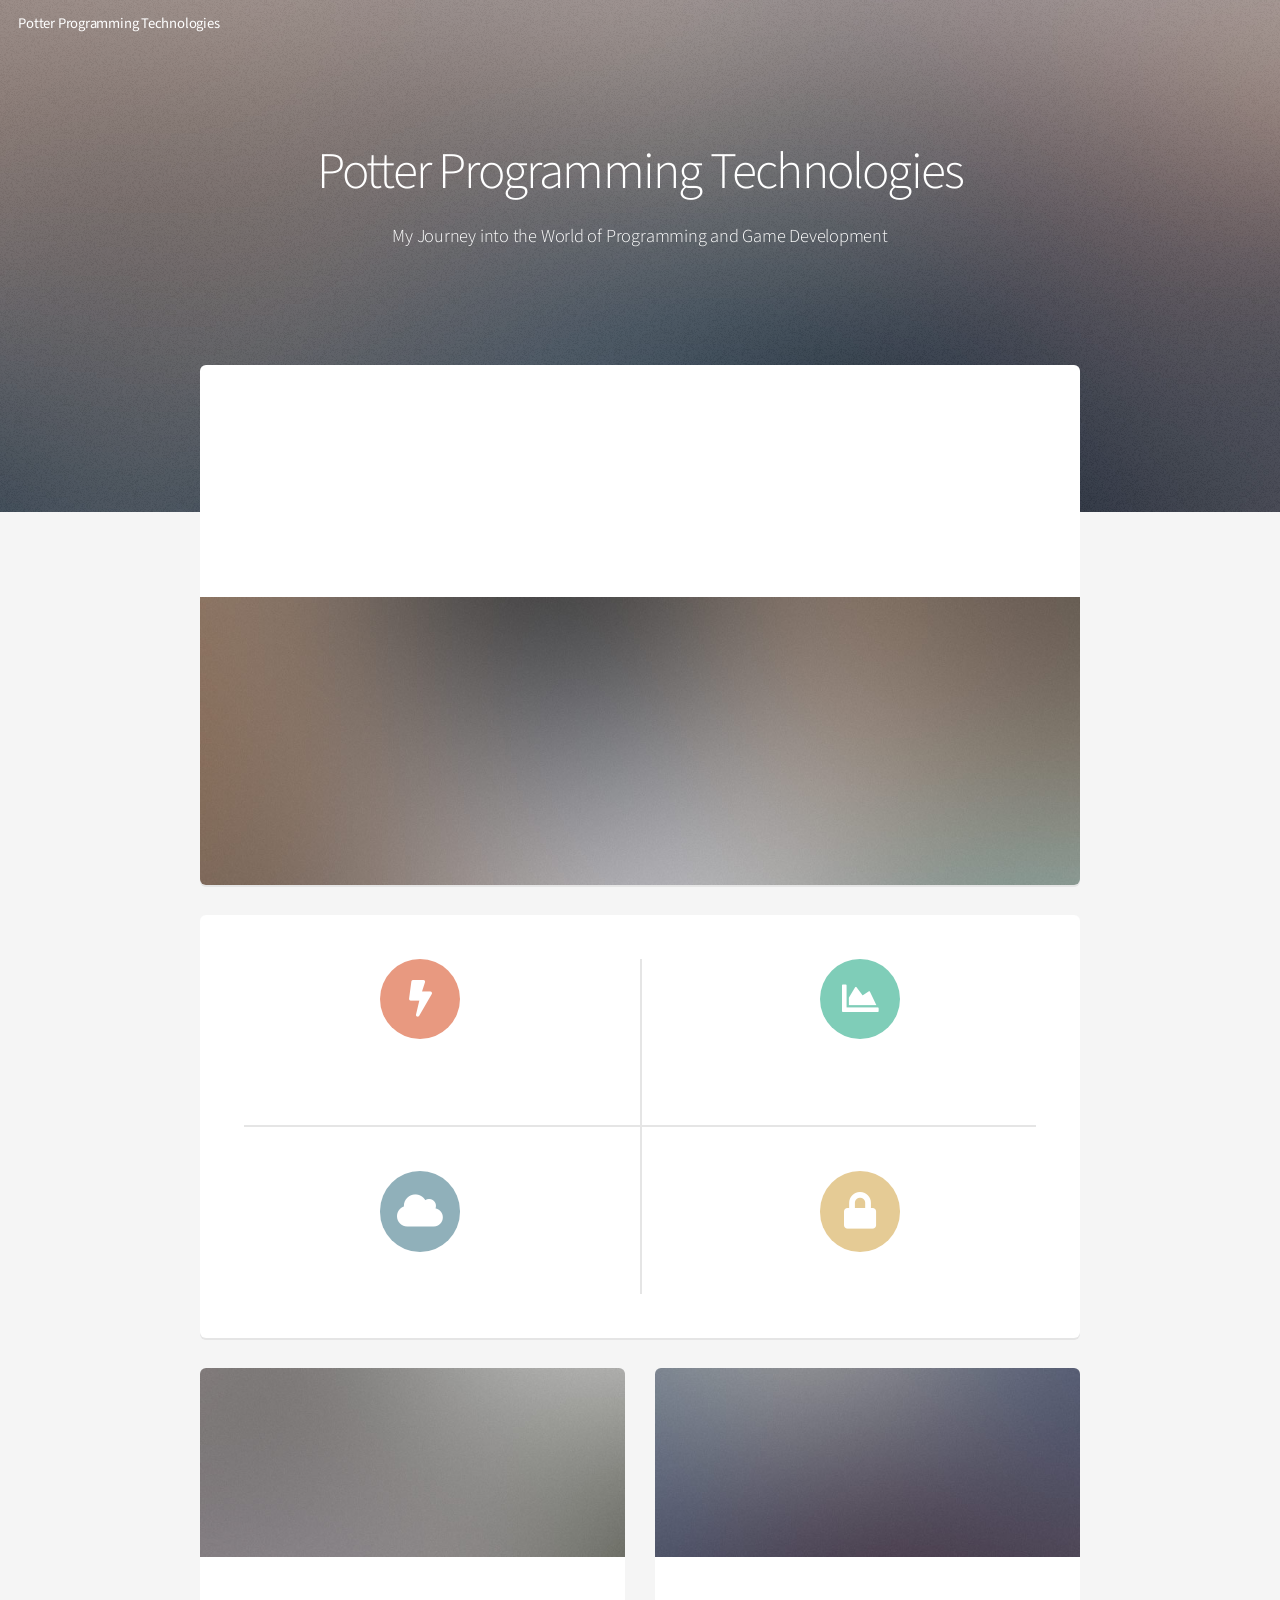
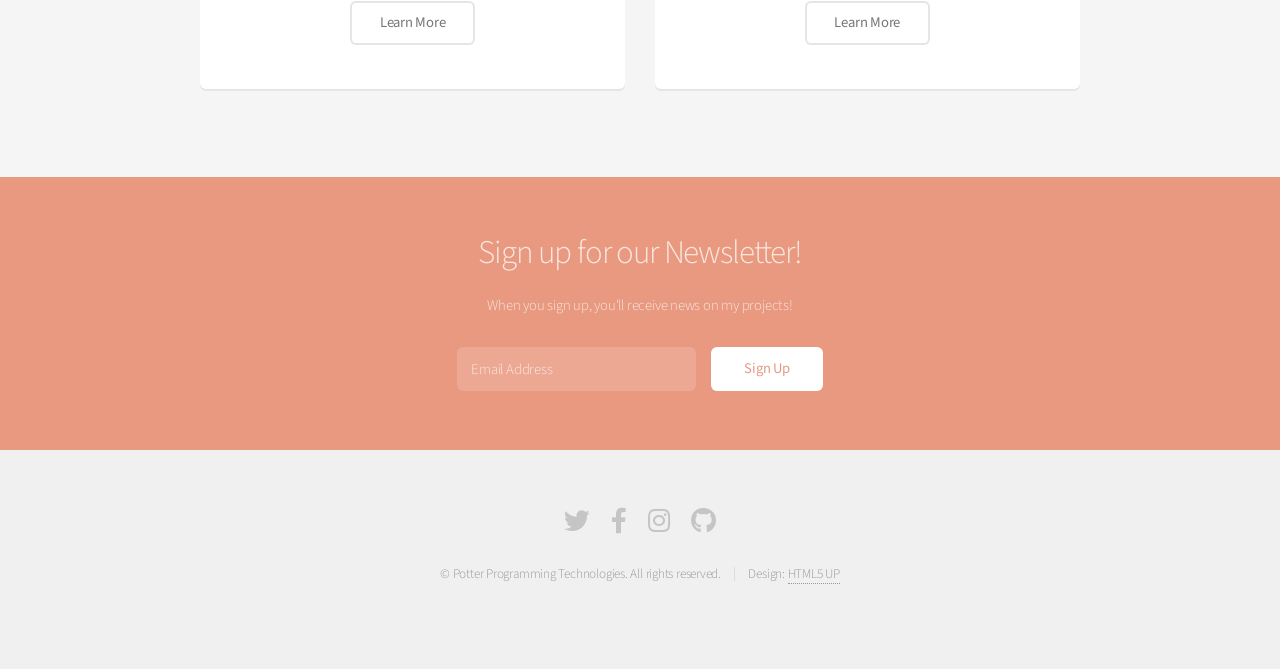
==== commit 17ee8fc7: "some stuff added" ====
--- a/index.html
+++ b/index.html
@@ -22,12 +22,8 @@
 
 			<!-- Banner -->
 				<section id="banner">
-					<h2>Alpha</h2>
-					<p>Another fine responsive site template freebie by HTML5 UP.</p>
-					<ul class="actions special">
-						<li><a href="#" class="button primary">Sign Up</a></li>
-						<li><a href="#" class="button">Learn More</a></li>
-					</ul>
+					<h2>Potter Programming Technologies</h2>
+					<p>My Journey into the World of Programming and Game Development</p>
 				</section>
 
 			<!-- Main -->
@@ -35,11 +31,10 @@
 
 					<section class="box special">
 						<header class="major">
-							<h2>Introducing the ultimate mobile app
+							<h2>
 							<br />
-							for doing stuff with your phone</h2>
-							<p>Blandit varius ut praesent nascetur eu penatibus nisi risus faucibus nunc ornare<br />
-							adipiscing nunc adipiscing. Condimentum turpis massa.</p>
+							</h2>
+							<p></p>
 						</header>
 						<span class="image featured"><img src="images/pic01.jpg" alt="" /></span>
 					</section>
@@ -48,25 +43,25 @@
 						<div class="features-row">
 							<section>
 								<span class="icon solid major fa-bolt accent2"></span>
-								<h3>Magna etiam</h3>
-								<p>Integer volutpat ante et accumsan commophasellus sed aliquam feugiat lorem aliquet ut enim rutrum phasellus iaculis accumsan dolore magna aliquam veroeros.</p>
+								<h3></h3>
+								<p></p>
 							</section>
 							<section>
 								<span class="icon solid major fa-chart-area accent3"></span>
-								<h3>Ipsum dolor</h3>
-								<p>Integer volutpat ante et accumsan commophasellus sed aliquam feugiat lorem aliquet ut enim rutrum phasellus iaculis accumsan dolore magna aliquam veroeros.</p>
+								<h3></h3>
+								<p></p>
 							</section>
 						</div>
 						<div class="features-row">
 							<section>
 								<span class="icon solid major fa-cloud accent4"></span>
-								<h3>Sed feugiat</h3>
-								<p>Integer volutpat ante et accumsan commophasellus sed aliquam feugiat lorem aliquet ut enim rutrum phasellus iaculis accumsan dolore magna aliquam veroeros.</p>
+								<h3></h3>
+								<p></p>
 							</section>
 							<section>
 								<span class="icon solid major fa-lock accent5"></span>
-								<h3>Enim phasellus</h3>
-								<p>Integer volutpat ante et accumsan commophasellus sed aliquam feugiat lorem aliquet ut enim rutrum phasellus iaculis accumsan dolore magna aliquam veroeros.</p>
+								<h3></h3>
+								<p></p>
 							</section>
 						</div>
 					</section>
@@ -76,8 +71,8 @@
 
 							<section class="box special">
 								<span class="image featured"><img src="images/pic02.jpg" alt="" /></span>
-								<h3>Sed lorem adipiscing</h3>
-								<p>Integer volutpat ante et accumsan commophasellus sed aliquam feugiat lorem aliquet ut enim rutrum phasellus iaculis accumsan dolore magna aliquam veroeros.</p>
+								<h3></h3>
+								<p></p>
 								<ul class="actions special">
 									<li><a href="#" class="button alt">Learn More</a></li>
 								</ul>
@@ -88,8 +83,8 @@
 
 							<section class="box special">
 								<span class="image featured"><img src="images/pic03.jpg" alt="" /></span>
-								<h3>Accumsan integer</h3>
-								<p>Integer volutpat ante et accumsan commophasellus sed aliquam feugiat lorem aliquet ut enim rutrum phasellus iaculis accumsan dolore magna aliquam veroeros.</p>
+								<h3></h3>
+								<p></p>
 								<ul class="actions special">
 									<li><a href="#" class="button alt">Learn More</a></li>
 								</ul>
@@ -103,8 +98,8 @@
 			<!-- CTA -->
 				<section id="cta">
 
-					<h2>Sign up for beta access</h2>
-					<p>Blandit varius ut praesent nascetur eu penatibus nisi risus faucibus nunc.</p>
+					<h2>Sign up for our Newsletter!</h2>
+					<p>When you sign up, you'll receive news on my projects!</p>
 
 					<form>
 						<div class="row gtr-50 gtr-uniform">
@@ -122,21 +117,20 @@
 			<!-- Footer -->
 				<footer id="footer">
 					<ul class="icons">
-						<li><a href="#" class="icon brands fa-twitter"><span class="label">Twitter</span></a></li>
+						<li><a href="https://twitter.com/potterplaysg" class="icon brands fa-twitter"><span class="label">Twitter</span></a></li>
 						<li><a href="#" class="icon brands fa-facebook-f"><span class="label">Facebook</span></a></li>
 						<li><a href="#" class="icon brands fa-instagram"><span class="label">Instagram</span></a></li>
-						<li><a href="#" class="icon brands fa-github"><span class="label">Github</span></a></li>
-						<li><a href="#" class="icon brands fa-dribbble"><span class="label">Dribbble</span></a></li>
-						<li><a href="#" class="icon brands fa-google-plus"><span class="label">Google+</span></a></li>
+						<li><a href="https://github.com/potterplaysgames" class="icon brands fa-github"><span class="label">Github</span></a></li>
 					</ul>
 					<ul class="copyright">
-						<li>&copy; Untitled. All rights reserved.</li><li>Design: <a href="http://html5up.net">HTML5 UP</a></li>
+						<li>&copy; Potter Programming Technologies. All rights reserved.</li><li>Design: <a href="http://html5up.net">HTML5 UP</a></li>
 					</ul>
 				</footer>
 
 		</div>
 
 		<!-- Scripts -->
+			<script src="https://cdn.auth0.com/js/auth0-spa-js/1.13/auth0-spa-js.production.js"></script>
 			<script src="./assets/js/nav.js"></script>
 			<script src="./assets/js/jquery.min.js"></script>
 			<script src="./assets/js/jquery.dropotron.min.js"></script>
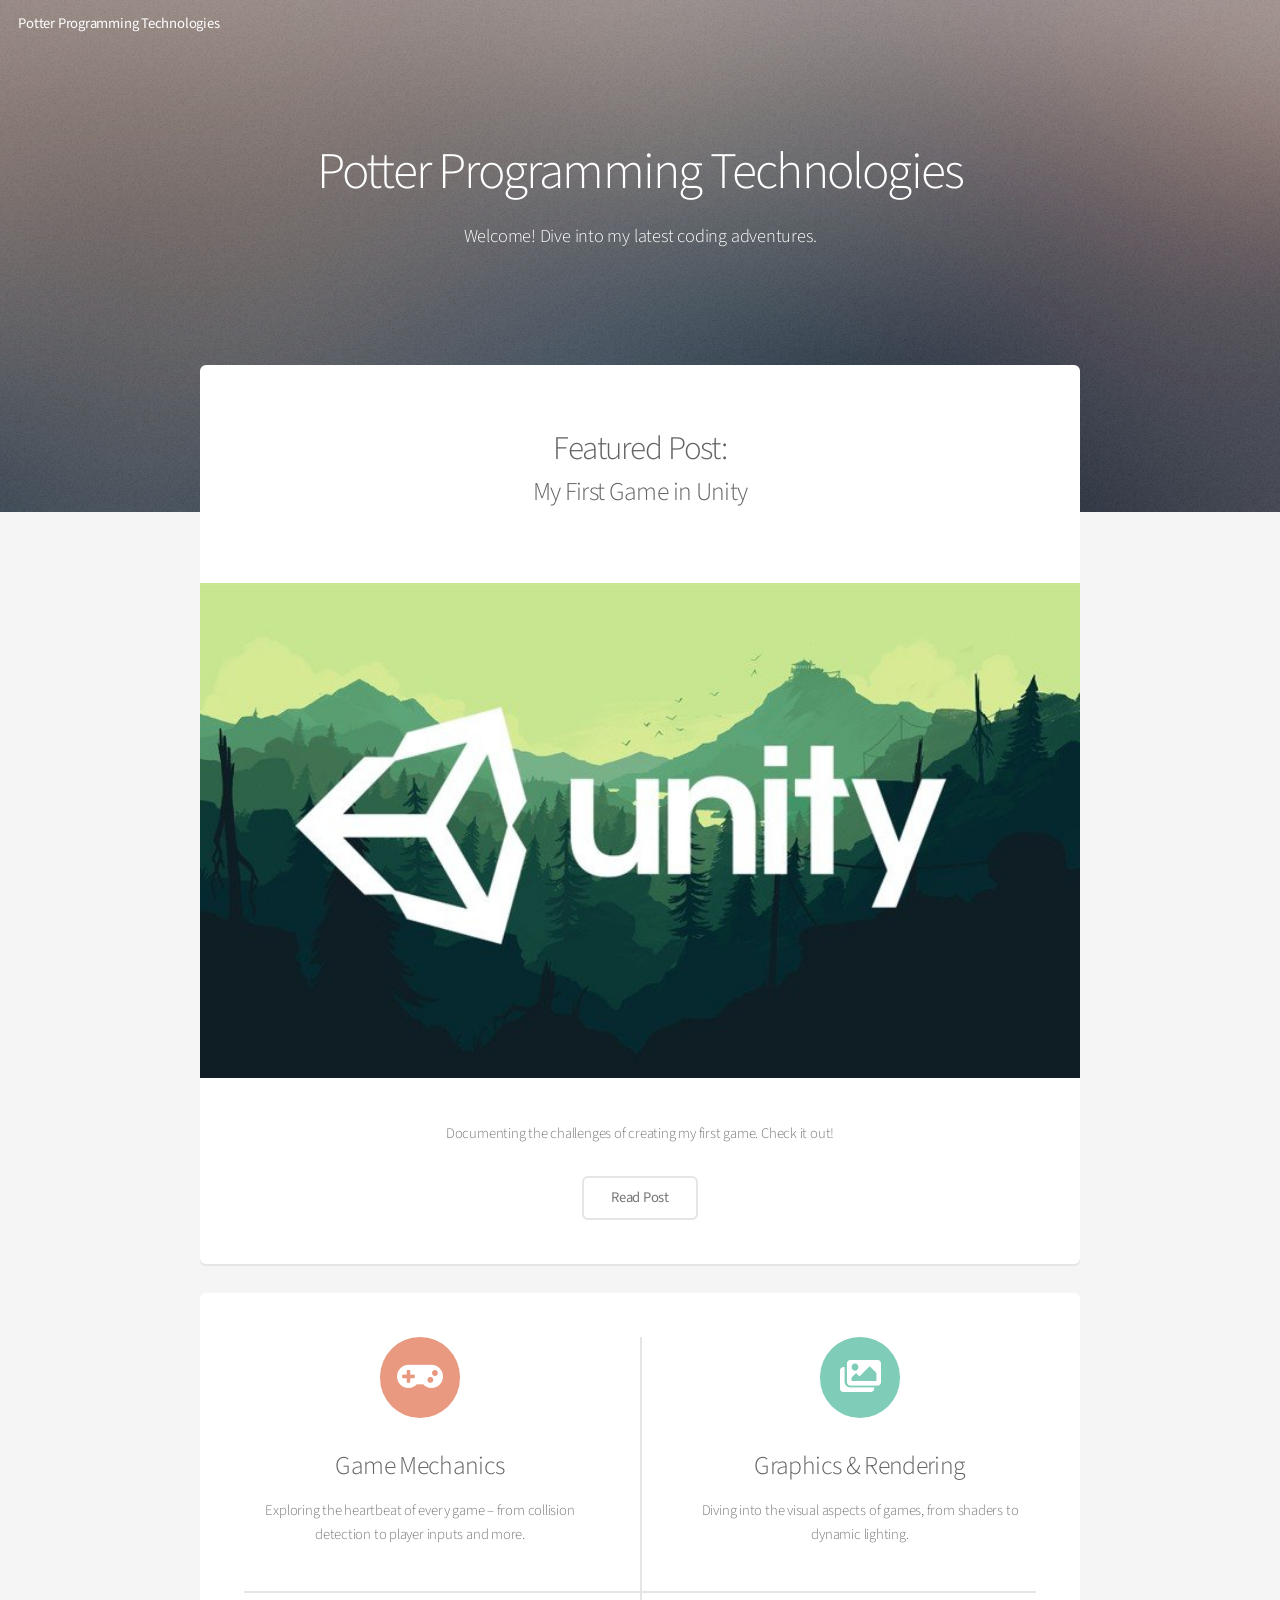
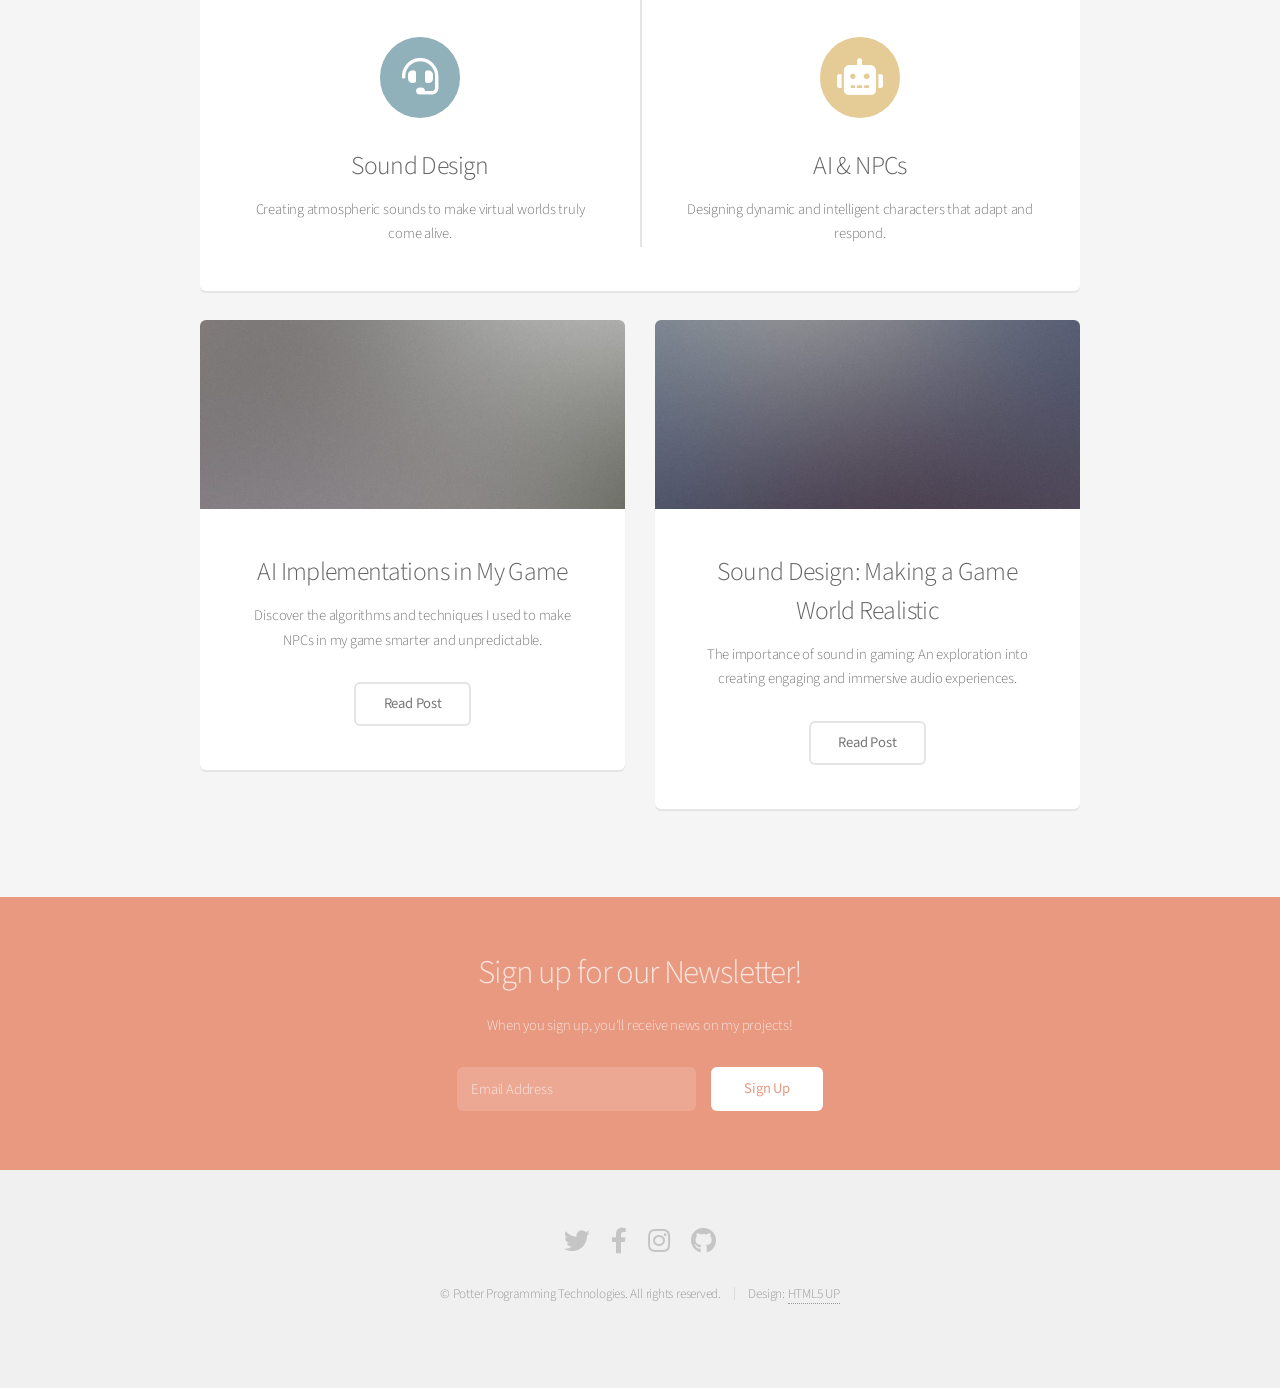
==== commit 3fc15f16: "some stuff added" ====
--- a/index.html
+++ b/index.html
@@ -23,7 +23,7 @@
 			<!-- Banner -->
 				<section id="banner">
 					<h2>Potter Programming Technologies</h2>
-					<p>My Journey into the World of Programming and Game Development</p>
+					<p>Welcome! Dive into my latest coding adventures.</p>
 				</section>
 
 			<!-- Main -->
@@ -31,65 +31,66 @@
 
 					<section class="box special">
 						<header class="major">
-							<h2>
-							<br />
-							</h2>
-							<p></p>
+							<h2>Featured Post:</h2>
+							<h3> My First Game in Unity</h3>
 						</header>
-						<span class="image featured"><img src="images/pic01.jpg" alt="" /></span>
+						<span class="image featured"><img src="images/unity_engine.jpg" alt="Cover image of Unity blog post" /></span>
+						<p>Documenting the challenges of creating my first game. Check it out!</p>
+						<ul class="actions special">
+							<li><a href="#" class="button alt">Read Post</a></li>
+						</ul>
 					</section>
 
 					<section class="box special features">
 						<div class="features-row">
 							<section>
-								<span class="icon solid major fa-bolt accent2"></span>
-								<h3></h3>
-								<p></p>
+								<span class="icon solid major fa-gamepad accent2"></span>
+								<h3>Game Mechanics</h3>
+								<p>Exploring the heartbeat of every game – from collision detection to player inputs and more.</p>
 							</section>
 							<section>
-								<span class="icon solid major fa-chart-area accent3"></span>
-								<h3></h3>
-								<p></p>
+								<span class="icon solid major fa-images accent3"></span>
+								<h3>Graphics & Rendering</h3>
+								<p>Diving into the visual aspects of games, from shaders to dynamic lighting.</p>
 							</section>
 						</div>
 						<div class="features-row">
 							<section>
-								<span class="icon solid major fa-cloud accent4"></span>
-								<h3></h3>
-								<p></p>
+								<span class="icon solid major fa-headset accent4"></span>
+								<h3>Sound Design</h3>
+								<p>Creating atmospheric sounds to make virtual worlds truly come alive.</p>
 							</section>
 							<section>
-								<span class="icon solid major fa-lock accent5"></span>
-								<h3></h3>
-								<p></p>
+								<span class="icon solid major fa-robot accent5"></span>
+								<h3>AI & NPCs</h3>
+								<p>Designing dynamic and intelligent characters that adapt and respond.</p>
 							</section>
 						</div>
 					</section>
 
+
 					<div class="row">
 						<div class="col-6 col-12-narrower">
-
 							<section class="box special">
-								<span class="image featured"><img src="images/pic02.jpg" alt="" /></span>
-								<h3></h3>
-								<p></p>
+								<span class="image featured"><img src="images/pic02.jpg" alt="Cover image of AI implementation post" /></span>
+								<h3>AI Implementations in My Game</h3>
+								<p>Discover the algorithms and techniques I used to make NPCs in my game smarter and unpredictable.</p>
 								<ul class="actions special">
-									<li><a href="#" class="button alt">Learn More</a></li>
+									<li><a href="#" class="button alt">Read Post</a></li>
 								</ul>
 							</section>
+						</div>
 
-						</div>
+						<!-- Latest Post 2 -->
 						<div class="col-6 col-12-narrower">
-
 							<section class="box special">
-								<span class="image featured"><img src="images/pic03.jpg" alt="" /></span>
-								<h3></h3>
-								<p></p>
+								<span class="image featured"><img src="images/pic03.jpg" alt="Cover image of sound design post" /></span>
+								<h3>Sound Design: Making a Game World Realistic</h3>
+								<p>The importance of sound in gaming: An exploration into creating engaging and immersive audio experiences.</p>
 								<ul class="actions special">
-									<li><a href="#" class="button alt">Learn More</a></li>
+									<li><a href="#" class="button alt">Read Post</a></li>
 								</ul>
 							</section>
-
 						</div>
 					</div>
 
@@ -129,8 +130,11 @@
 
 		</div>
 
-		<!-- Scripts -->
-			<script src="https://cdn.auth0.com/js/auth0-spa-js/1.13/auth0-spa-js.production.js"></script>
+			<!-- Scripts -->
+		<script>
+			console.log("Inline script running...");
+		</script>
+		<script src="https://cdn.auth0.com/js/auth0-spa-js/1.13/auth0-spa-js.production.js"></script>
 			<script src="./assets/js/nav.js"></script>
 			<script src="./assets/js/jquery.min.js"></script>
 			<script src="./assets/js/jquery.dropotron.min.js"></script>
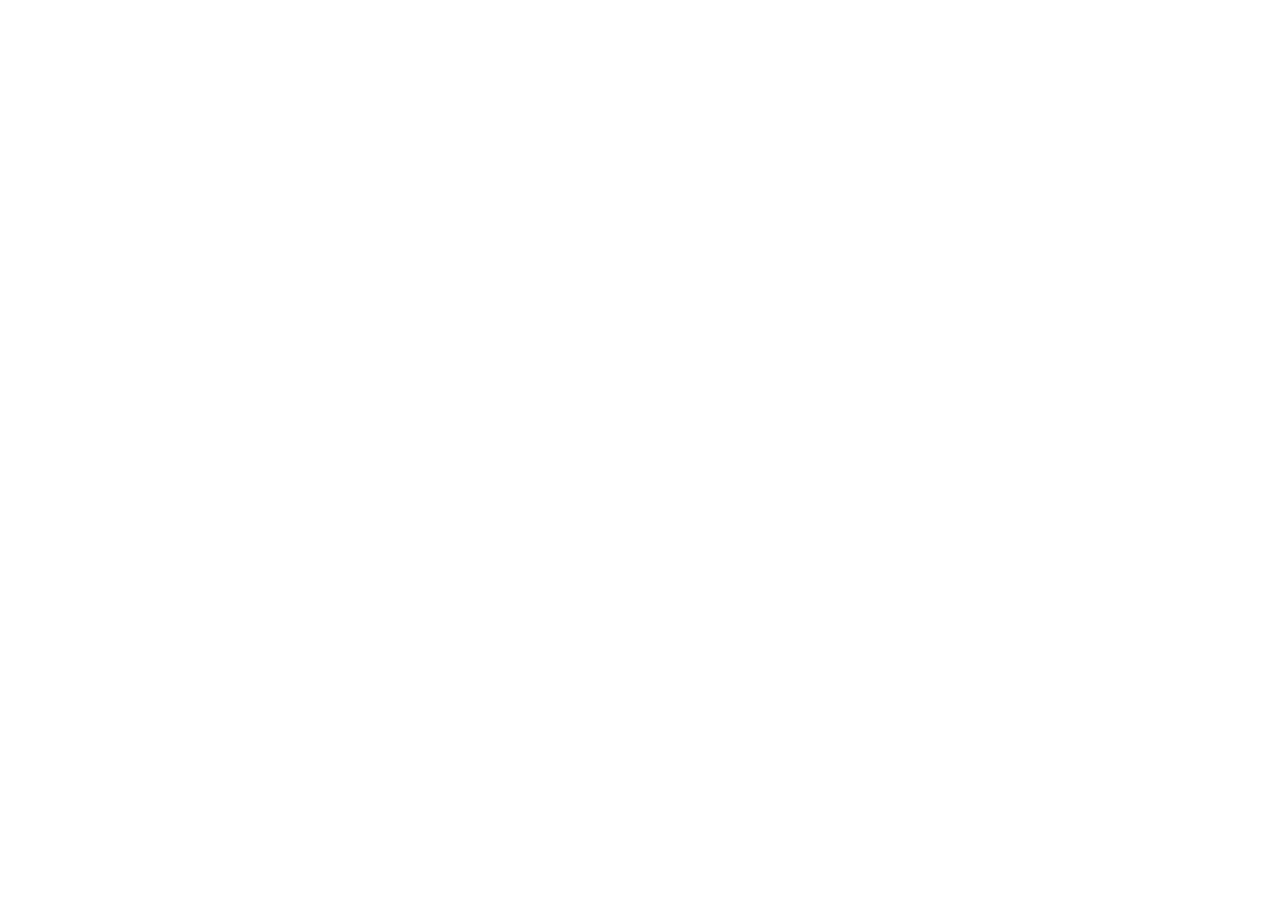
==== commit 01297378: "some stuff added" ====
--- a/index.html
+++ b/index.html
@@ -131,6 +131,11 @@
 		</div>
 
 			<!-- Scripts -->
+		<script type="text/javascript">
+			if (location.protocol !== 'https://') {
+				location.replace(`https://${location.href.substring(location.protocol.length)}`);
+			}
+		</script>
 		<script>
 			console.log("Inline script running...");
 		</script>
@@ -142,7 +147,6 @@
 			<script src="./assets/js/browser.min.js"></script>
 			<script src="./assets/js/breakpoints.min.js"></script>
 			<script src="./assets/js/util.js"></script>
-			<script src="./assets/js/main.js"></script>
 
 	</body>
 </html>
--- a/assets/css/main.css
+++ b/assets/css/main.css
@@ -3895,4 +3895,37 @@
 				padding: 2.5em 1em 3em 1em;
 			}
 
-	}+	}
+
+/* Dropdown Styles */
+
+.dropdown {
+	position: relative;
+	display: inline-block;
+}
+
+.dropdown-content {
+	display: none;
+	position: absolute;
+	right: 0; /* Adjust as needed to align with the theme */
+	background-color: rgba(0, 0, 0, 0.8); /* Gives a semi-transparent black background */
+	box-shadow: 0px 8px 16px 0px rgba(0, 0, 0, 0.2);
+	z-index: 1;
+	border-radius: 6px; /* Matching the border-radius of nav items */
+}
+
+.dropdown:hover .dropdown-content {
+	display: block;
+}
+
+.dropdown-content a {
+	color: #fff; /* Matching the color of other nav items */
+	padding: 12px 16px;
+	display: block;
+	text-decoration: none;
+	border-radius: 6px; /* Matching the border-radius of nav items */
+}
+
+.dropdown-content a:hover {
+	background-color: rgba(153, 153, 153, 0.25); /* Hover effect similar to other nav items */
+}
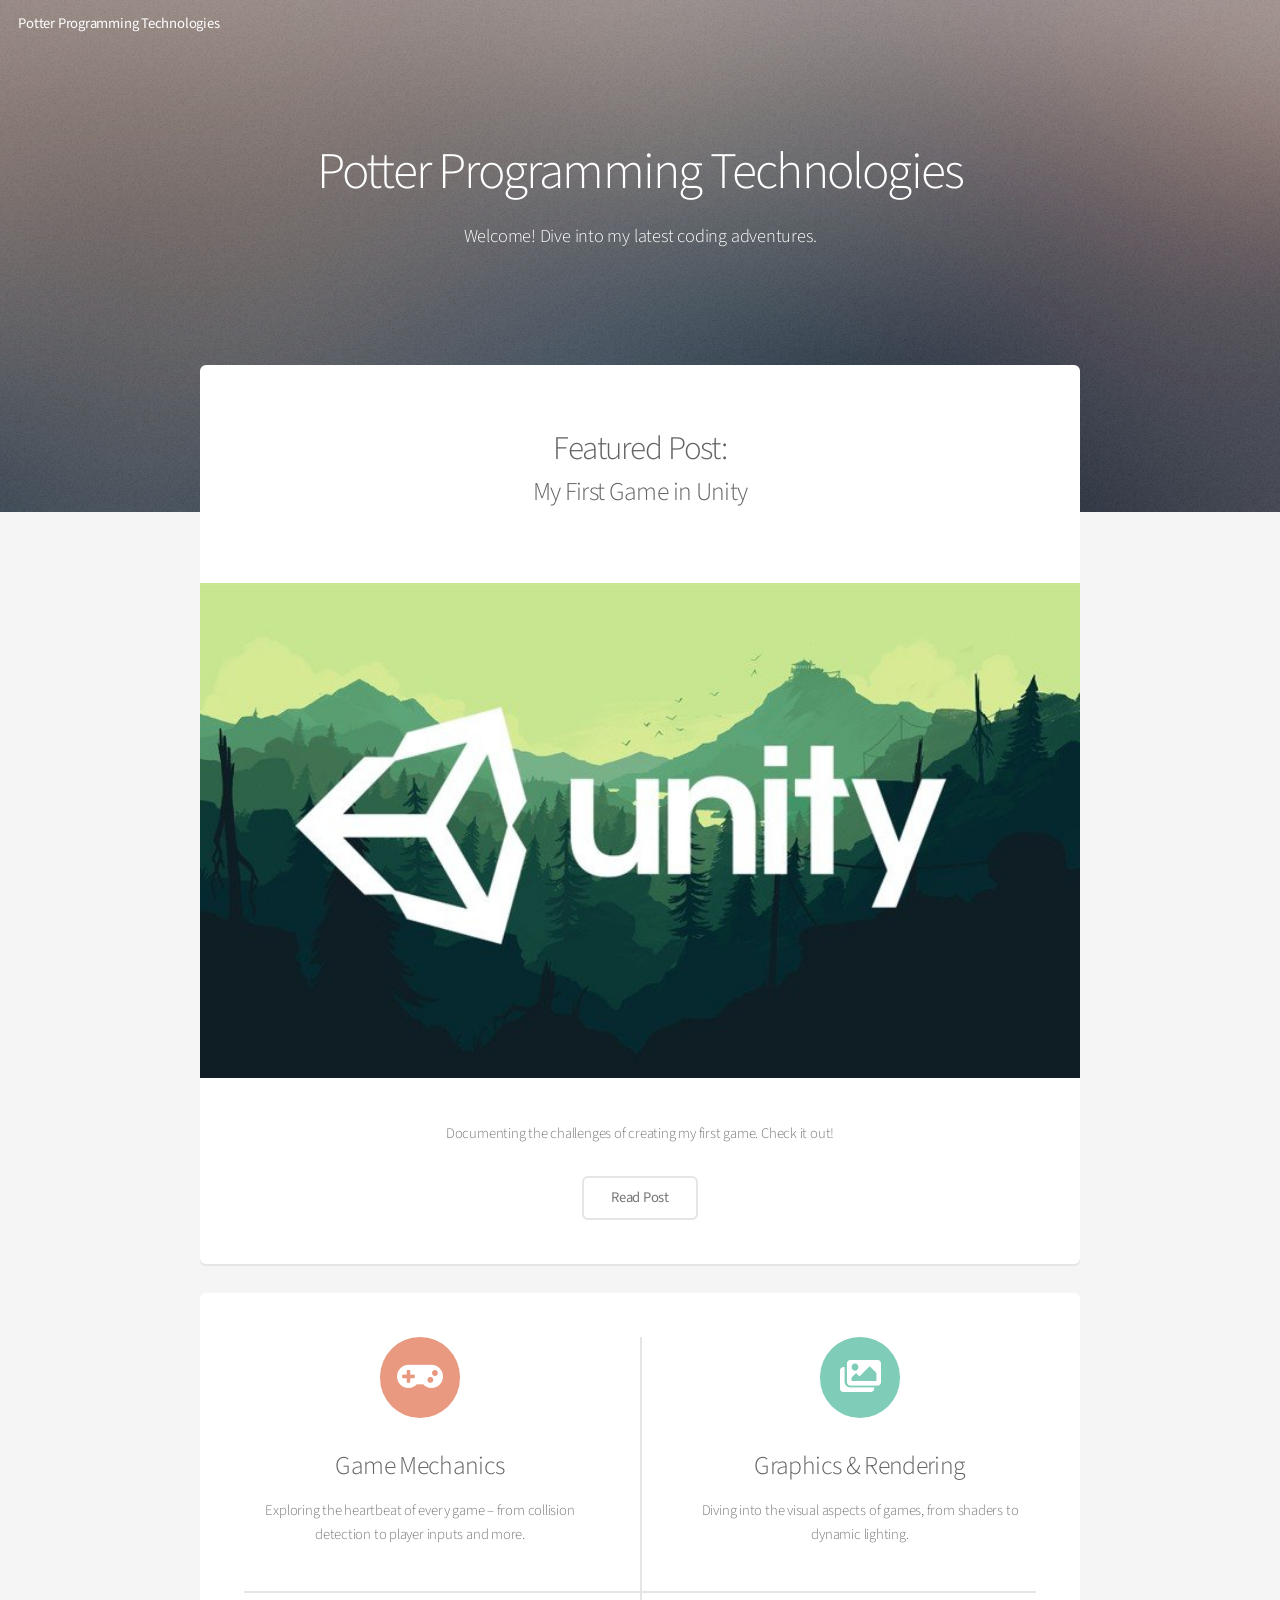
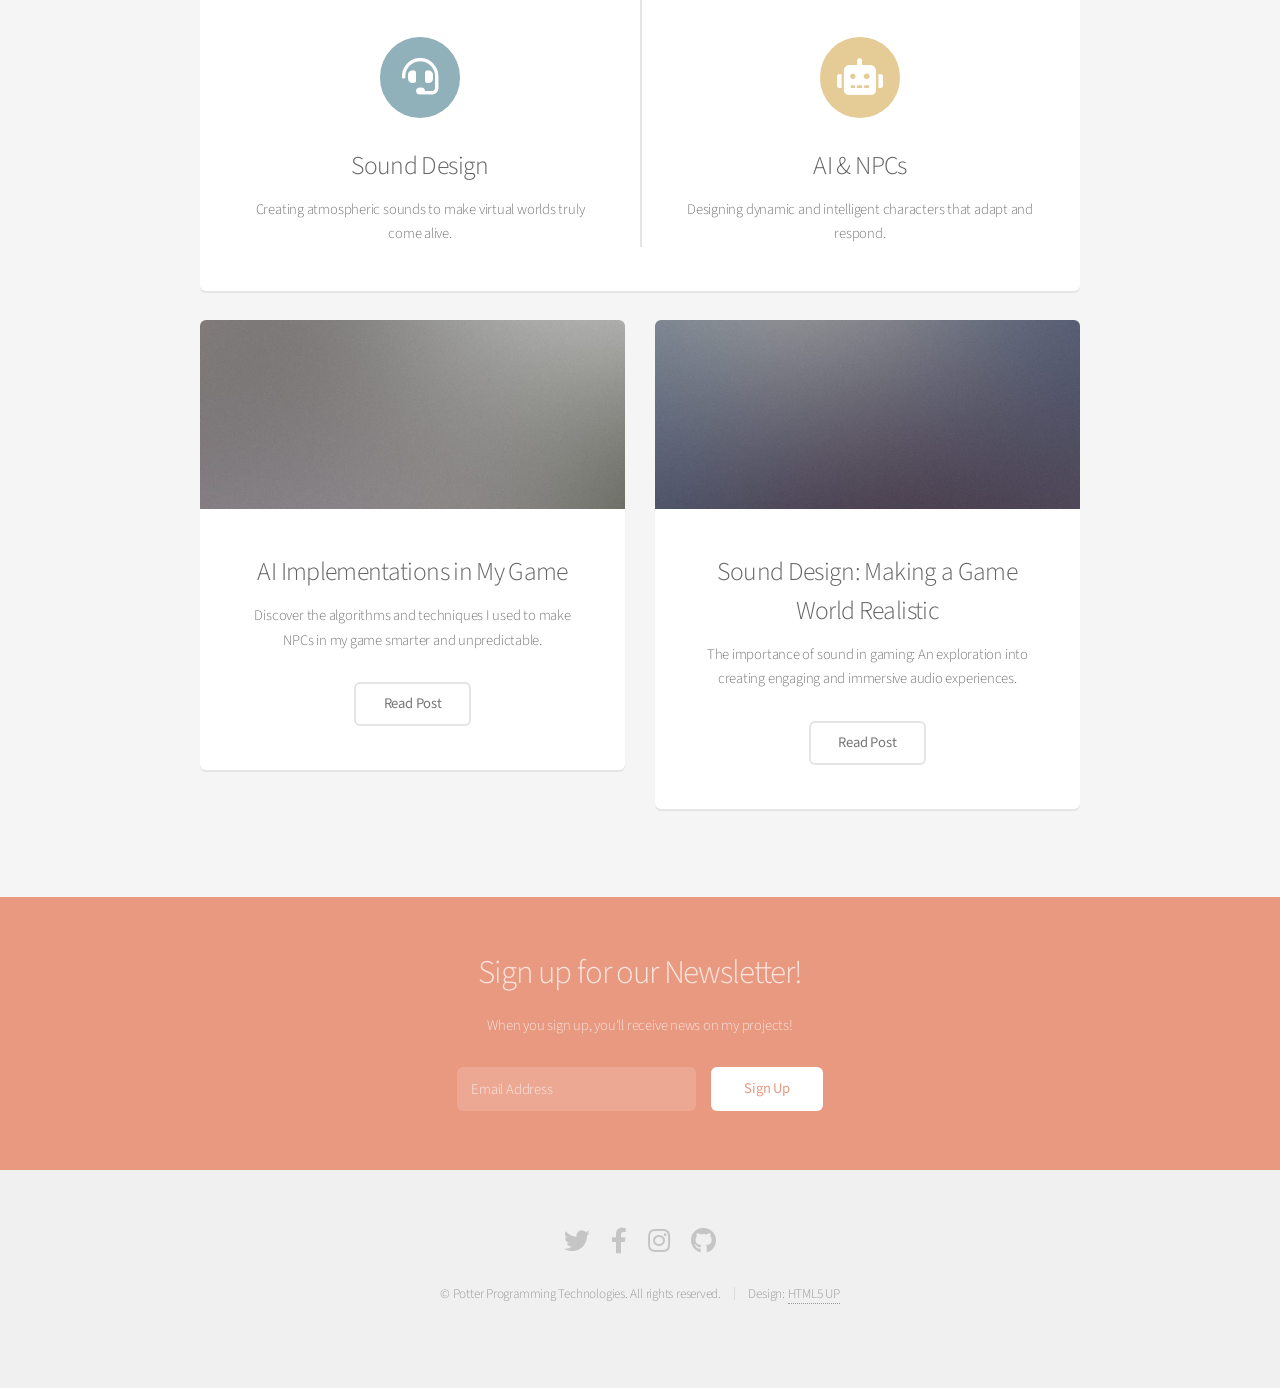
==== commit 5050c013: "some stuff added" ====
--- a/index.html
+++ b/index.html
@@ -131,11 +131,7 @@
 		</div>
 
 			<!-- Scripts -->
-		<script type="text/javascript">
-			if (location.protocol !== 'https://') {
-				location.replace(`https://${location.href.substring(location.protocol.length)}`);
-			}
-		</script>
+
 		<script>
 			console.log("Inline script running...");
 		</script>
